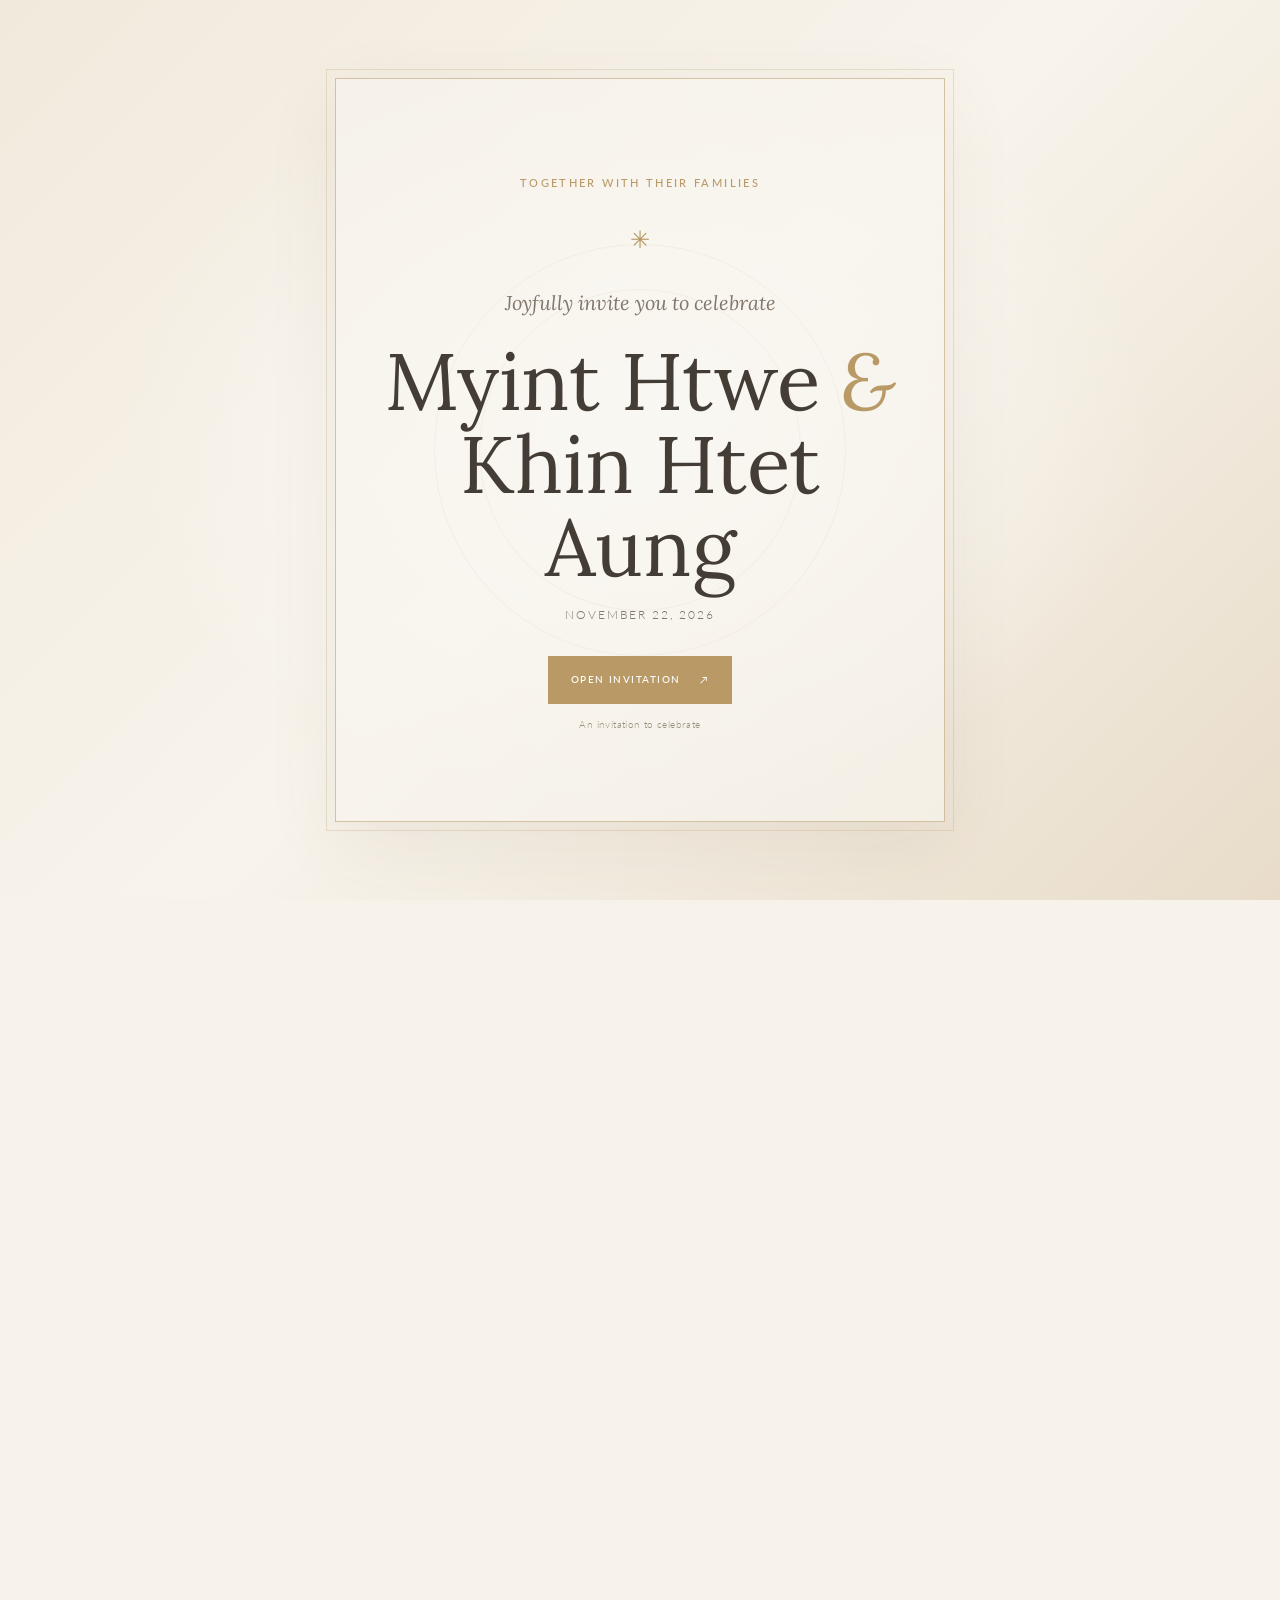
==== index.html @ b4ef9c38 "Add wedding invitation website" ====
<!doctype html>
<html lang="en">
<head>
  <meta charset="utf-8">
  <meta name="viewport" content="width=device-width, initial-scale=1">
  <meta name="theme-color" content="#f5f0e7">
  <meta name="description" content="A wedding invitation for Myint Htwe and Khin Htet Aung.">
  <title>Myint &amp; Khin — Wedding Invitation</title>
  <link rel="preconnect" href="https://fonts.googleapis.com">
  <link rel="preconnect" href="https://fonts.gstatic.com" crossorigin>
  <link href="https://fonts.googleapis.com/css2?family=Lora:wght@400;500;600&family=Lato:wght@300;400;500;700&display=swap" rel="stylesheet">
  <link rel="stylesheet" href="css/style.css">
  <script src="js/main.js" defer></script>
</head>
<body>
  <a class="skip-link" href="#main">Skip to invitation</a>
  <div class="opening" id="opening" aria-label="Wedding invitation cover">
    <div class="opening-card">
      <span class="eyebrow">Together with their families</span>
      <span class="opening-flower" aria-hidden="true">✳</span>
      <p class="opening-kicker">Joyfully invite you to celebrate</p>
      <h1 data-copy="coupleNames">Myint Htwe <i>&amp;</i> Khin Htet Aung</h1>
      <p class="opening-date" data-copy="dateLong">November 22, 2026</p>
      <button class="button button-gold" id="open-invitation" type="button">Open Invitation <span aria-hidden="true">↗</span></button>
      <p class="sample-note">An invitation to celebrate</p>
    </div>
  </div>

  <main id="main" class="invitation" tabindex="-1" inert>
    <header class="site-header">
      <a class="wordmark" href="#home" aria-label="Myint and Khin, home">M <span>&amp;</span> K</a>
      <nav aria-label="Main navigation">
        <a href="#story">Our Story</a><a href="#celebration">Celebration</a><a href="#gallery">Gallery</a><a href="#rsvp">RSVP</a>
      </nav>
      <button class="music-toggle" id="music-toggle" type="button" aria-label="Play music" aria-pressed="false"><span class="music-icon" aria-hidden="true">▶</span><span class="music-label">Play music</span></button>
    </header>

    <section class="hero section" id="home">
      <div class="hero-copy">
        <span class="eyebrow">A day made beautiful by love</span>
        <h2 data-copy="coupleNames">Myint Htwe <i>&amp;</i> Khin Htet Aung</h2>
        <p class="hero-date" data-copy="dateLong">November 22, 2026</p>
        <span class="gold-rule" aria-hidden="true"></span>
        <p class="hero-invite" data-copy="openingText">With joyful hearts, we invite you to celebrate the beginning of our forever.</p>
        <a class="text-link" href="#celebration">Join us <span aria-hidden="true">↓</span></a>
      </div>
      <figure class="hero-image">
        <img src="assets/images/prewedding/pre-wedding-1.jpg" alt="Myint and Khin together before their wedding" fetchpriority="high">
        <figcaption>Myint <span>&amp;</span> Khin · 2027</figcaption>
      </figure>
      <span class="hero-side-note" aria-hidden="true">A celebration of love</span>
    </section>

    <section class="intro section paper" id="story">
      <span class="section-flower" aria-hidden="true">❋</span>
      <p class="eyebrow">The beginning of our forever</p>
      <h2>Two hearts,<br><i>one beautiful story.</i></h2>
      <p class="intro-copy" data-copy="story">Two hearts, one story, and a lifetime of memories still to come.</p>
      <span class="gold-rule" aria-hidden="true"></span>
      <div class="countdown" aria-label="Countdown to the wedding">
        <div><strong id="days">—</strong><span>Days</span></div><b>:</b>
        <div><strong id="hours">—</strong><span>Hours</span></div><b>:</b>
        <div><strong id="minutes">—</strong><span>Minutes</span></div><b>:</b>
        <div><strong id="seconds">—</strong><span>Seconds</span></div>
      </div>
      <p class="countdown-caption">Until we say “I do”</p>
    </section>

    <section class="celebration section" id="celebration">
      <div class="section-heading">
        <p class="eyebrow">Please join us</p><h2>The Celebration</h2>
        <span class="gold-rule" aria-hidden="true"></span>
        <p>We would be honored to celebrate this special day with you.</p>
      </div>
      <div class="event-grid">
        <article class="event-card"><span class="event-symbol" aria-hidden="true">✳</span><p class="eyebrow">The celebration</p><h3>Wedding Ceremony</h3><p class="event-time" data-copy="eventTime">9:00 AM – 11:00 AM</p><p data-copy="ceremonyDate">November 22, 2026</p></article>
      </div>
    </section>

    <section class="venue section paper" id="venue">
      <div class="venue-copy"><p class="eyebrow">Where we’ll celebrate</p><h2>A place to<br><i>gather &amp; remember.</i></h2><h3 data-copy="venueName">Excel Treasure Hotel</h3><a class="button button-outline" href="https://www.google.com/maps/search/?api=1&amp;query=Excel%20Treasure%20Hotel" target="_blank" rel="noopener noreferrer">View on Google Maps <span aria-hidden="true">↗</span></a><p class="sample-note">Google Maps search link — confirm the exact venue location</p></div>
      <div class="map-art"><iframe title="Map showing Excel Hotel" src="https://www.google.com/maps/embed?pb=!1m18!1m12!1m3!1d3819.3701880376434!2d96.15494679999999!3d16.807981599999998!2m3!1f0!2f0!3f0!3m2!1i1024!2i768!4f13.1!3m3!1m2!1s0x30c1eca7ce820ac5%3A0x45c1cce36ac7aa62!2sExcel%20Hotel!5e0!3m2!1sen!2sth!4v1793342320975!5m2!1sen!2sth" allowfullscreen loading="lazy" referrerpolicy="strict-origin-when-cross-origin"></iframe></div>
    </section>

    <section class="gallery section" id="gallery">
      <div class="section-heading"><p class="eyebrow">A few moments together</p><h2>Our Memories</h2><span class="gold-rule" aria-hidden="true"></span><p>A little glimpse into our story.</p></div>
      <div class="gallery-grid">
        <button class="gallery-item gallery-tall" type="button" data-image="assets/images/prewedding/pre-wedding-1.jpg" aria-label="View photo 1"><img src="assets/images/prewedding/pre-wedding-1.jpg" alt="Myint and Khin, pre-wedding photo 1" loading="lazy"><span>01</span></button>
        <button class="gallery-item" type="button" data-image="assets/images/prewedding/pre-wedding-2.jpg" aria-label="View photo 2"><img src="assets/images/prewedding/pre-wedding-2.jpg" alt="Myint and Khin, pre-wedding photo 2" loading="lazy"><span>02</span></button>
        <button class="gallery-item" type="button" data-image="assets/images/prewedding/pre-wedding-3.jpg" aria-label="View photo 3"><img src="assets/images/prewedding/pre-wedding-3.jpg" alt="Myint and Khin, pre-wedding photo 3" loading="lazy"><span>03</span></button>
        <button class="gallery-item gallery-wide" type="button" data-image="assets/images/prewedding/pre-wedding-4.jpg" aria-label="View photo 4"><img src="assets/images/prewedding/pre-wedding-4.jpg" alt="Myint and Khin, pre-wedding photo 4" loading="lazy"><span>04</span></button>
      </div>
    </section>

    <section class="details section paper">
      <div class="detail-block"><span class="detail-icon" aria-hidden="true">✧</span><p class="eyebrow">What to wear</p><h2>Dress with joy</h2><p data-copy="dressCode">Garden party attire in soft, warm colors. Please avoid white and ivory.</p></div>
      <div class="detail-block" id="rsvp"><span class="detail-icon" aria-hidden="true">♡</span><p class="eyebrow">Kindly reply</p><h2>RSVP</h2><p>Please let us know by <strong data-copy="rsvpDeadline">November 20, 2027</strong>.</p><a class="text-link" href="tel:09123456789">09 123 456 789 <span aria-hidden="true">↗</span></a><p class="sample-note">Temporary sample contact number</p></div>
      <div class="detail-block"><img class="qr-image" src="assets/qr/qr-1.jpg" alt="QR code for the couple’s monetary wedding gift account" loading="lazy"><p class="eyebrow">With gratitude</p><h2>Wedding Gift</h2><p data-copy="qrCaption">For those who wish to give a monetary gift, please scan the QR code. Your kindness is deeply appreciated.</p></div>
    </section>

    <footer class="footer section">
      <span class="footer-flower" aria-hidden="true">✳</span><p class="eyebrow">With love and gratitude</p>
      <h2 data-copy="coupleNames">Myint Htwe <i>&amp;</i> Khin Htet Aung</h2>
      <p data-copy="closingText">Thank you for being part of our special day. With love, Myint &amp; Khin.</p>
      <p class="footer-date" data-copy="dateLong">November 22, 2026</p>
      <small>Please review the remaining sample copy and details before publishing.</small>
    </footer>
  </main>

  <dialog class="lightbox" id="lightbox" aria-label="Photo viewer"><button class="lightbox-close" type="button" aria-label="Close photo">×</button><img id="lightbox-image" alt="Expanded pre-wedding photograph"></dialog>
  <audio id="wedding-music" src="assets/music/Bruno-Mars-Marry-You.mp3" preload="none" loop></audio>
</body>
</html>
---- css/style.css ----
:root{--ivory:#f7f3eb;--paper:#efe8dc;--beige:#dfd1bd;--ink:#433d35;--muted:#81776a;--gold:#b99a67;--line:#c9b38e;--serif:'Lora',Georgia,serif;--sans:'Lato',Arial,sans-serif}
*{box-sizing:border-box}html{scroll-behavior:smooth;scroll-padding-top:82px}body{margin:0;background:var(--ivory);color:var(--ink);font-family:var(--sans);font-weight:300;line-height:1.7}button,a{font:inherit}a{color:inherit}.skip-link{position:absolute;left:-9999px;top:1rem;z-index:100}.skip-link:focus{left:1rem;background:#fff;padding:.6rem 1rem}.opening{position:fixed;inset:0;z-index:20;display:grid;place-items:center;padding:1.25rem;background:radial-gradient(ellipse at 50% 48%,rgba(255,255,255,.68),transparent 58%),linear-gradient(135deg,#f1e9dc,#f8f4ec 50%,#e8dcc9);transition:opacity .9s ease,visibility .9s ease}.opening::before,.opening::after{content:"";position:absolute;width:min(38vw,410px);height:min(38vw,410px);border:1px solid rgba(185,154,103,.25);border-radius:50%;pointer-events:none}.opening::after{width:min(30vw,320px);height:min(30vw,320px)}.opening.is-hidden{opacity:0;visibility:hidden;pointer-events:none}.opening-card{position:relative;z-index:1;width:min(100%,610px);padding:clamp(2.8rem,8vw,5.5rem) 2rem;text-align:center;border:1px solid rgba(185,154,103,.55);outline:1px solid rgba(185,154,103,.26);outline-offset:8px;background:rgba(249,246,239,.62);box-shadow:0 22px 70px rgba(99,79,53,.08)}.eyebrow{margin:0 0 .8rem;color:var(--gold);font-size:.67rem;font-weight:500;letter-spacing:.22em;text-transform:uppercase}.opening-flower,.footer-flower{display:block;margin:1.6rem auto;color:var(--gold);font-size:1.5rem}.opening-kicker{font-family:var(--serif);font-size:1.25rem;font-style:italic;color:var(--muted)}h1,h2,h3,p,figure{margin-top:0}h1,h2,h3{font-family:var(--serif);font-weight:400;line-height:1.04}h1{margin:.6rem 0 1rem;font-size:clamp(2.65rem,8vw,5rem)}h1 i,h2 i{color:var(--gold);font-weight:400}.opening-date,.hero-date{color:var(--muted);letter-spacing:.16em;text-transform:uppercase;font-size:.72rem}.button{display:inline-flex;align-items:center;justify-content:center;gap:1.2rem;min-height:48px;padding:.8rem 1.35rem;border:1px solid var(--gold);text-decoration:none;text-transform:uppercase;font-size:.65rem;font-weight:500;letter-spacing:.14em;transition:background .25s,color .25s,transform .25s}.button:hover{transform:translateY(-2px)}.button-gold{margin-top:1.2rem;background:var(--gold);color:#fff}.button-gold:hover{background:#9e8050}.button-outline{margin-top:.8rem;color:var(--ink)}.button-outline:hover{background:var(--gold);color:white}.sample-note{margin:.8rem 0 0;color:#9b8f7c;font-size:.62rem;letter-spacing:.04em}.invitation{opacity:0;transition:opacity .9s ease}.invitation.is-open{opacity:1}.site-header{position:sticky;top:0;z-index:10;display:flex;align-items:center;justify-content:space-between;min-height:72px;padding:.6rem clamp(1rem,5vw,5rem);background:rgba(247,243,235,.94);border-bottom:1px solid rgba(201,179,142,.38);backdrop-filter:blur(12px)}.wordmark{text-decoration:none;font-family:var(--serif);font-size:1.45rem;letter-spacing:.1em}.wordmark span{color:var(--gold)}nav{display:flex;gap:clamp(.8rem,2.4vw,2.4rem)}nav a{text-decoration:none;text-transform:uppercase;letter-spacing:.14em;font-size:.59rem;color:var(--muted)}nav a:hover,.text-link:hover{color:var(--gold)}.music-toggle{display:inline-flex;align-items:center;gap:.45rem;border:0;background:none;color:var(--ink);cursor:pointer;text-transform:uppercase;letter-spacing:.1em;font-size:.58rem}.music-icon{display:grid;place-items:center;width:28px;height:28px;border:1px solid var(--line);border-radius:50%;color:var(--gold);font-size:.65rem}.section{padding:clamp(4rem,9vw,8rem) clamp(1.25rem,8vw,8rem)}.hero{min-height:calc(100vh - 72px);display:grid;grid-template-columns:1fr 1fr;align-items:center;gap:clamp(2rem,8vw,8rem);max-width:1440px;margin:auto;position:relative}.hero-copy{max-width:480px;margin-left:auto}.hero-copy h2,.footer h2{font-size:clamp(3.3rem,7vw,6.6rem);margin:.65rem 0 1.15rem}.gold-rule{display:block;width:42px;height:1px;background:var(--gold);margin:1.5rem 0}.hero-invite{max-width:340px;color:var(--muted);font-family:var(--serif);font-size:1.35rem;line-height:1.45}.text-link{display:inline-flex;gap:.7rem;align-items:center;margin-top:.8rem;text-decoration:none;color:var(--gold);font-size:.65rem;font-weight:500;letter-spacing:.15em;text-transform:uppercase}.hero-image{position:relative;width:min(100%,490px);margin:0;justify-self:start}.hero-image::before{content:"";position:absolute;inset:18px -18px -18px 18px;border:1px solid var(--line);z-index:-1}.hero-image img{display:block;width:100%;height:min(68vh,690px);object-fit:cover;filter:saturate(.82)}.hero-image figcaption{position:absolute;bottom:-1.1rem;right:-1rem;background:var(--ivory);padding:.65rem 1rem;font-family:var(--serif);font-size:1rem}.hero-image figcaption span{color:var(--gold)}.hero-side-note{position:absolute;right:2rem;top:50%;writing-mode:vertical-rl;color:var(--gold);letter-spacing:.2em;text-transform:uppercase;font-size:.57rem}.paper{background-color:var(--paper);background-image:radial-gradient(rgba(119,96,65,.07) .6px,transparent .6px);background-size:7px 7px}.intro{text-align:center;position:relative}.section-flower{display:block;color:var(--gold);font-size:1.6rem;margin-bottom:1.2rem}.intro h2,.venue h2,.section-heading h2,.detail-block h2{font-size:clamp(2.8rem,6vw,5rem);margin:.5rem 0 1rem}.intro-copy{max-width:480px;margin:0 auto;color:var(--muted);font-family:var(--serif);font-size:1.35rem}.intro .gold-rule,.section-heading .gold-rule{margin:1.8rem auto}.countdown{display:flex;justify-content:center;align-items:center;gap:clamp(.9rem,3vw,2.6rem);margin:2.4rem auto .5rem}.countdown div{display:grid;gap:.1rem}.countdown strong{font-family:var(--serif);font-size:clamp(2rem,4vw,3.5rem);font-weight:400;font-variant-numeric:tabular-nums}.countdown span{font-size:.57rem;letter-spacing:.14em;text-transform:uppercase;color:var(--muted)}.countdown>b{font-family:var(--serif);font-size:1.8rem;color:var(--gold);font-weight:400}.countdown-caption{color:var(--gold);font-family:var(--serif);font-style:italic}.celebration{max-width:1200px;margin:auto}.section-heading{text-align:center;margin:0 auto 3rem;max-width:540px}.section-heading>p:last-child{color:var(--muted)}.event-grid{display:grid;grid-template-columns:1fr auto 1fr;align-items:center;max-width:900px;margin:auto}.event-card{text-align:center;padding:2.5rem clamp(1rem,5vw,4rem);border:1px solid var(--line);background:rgba(255,255,255,.23)}.event-symbol{color:var(--gold);font-size:1.35rem}.event-card .eyebrow{margin-top:1rem}.event-card h3{font-size:2rem;margin:.3rem 0 1rem}.event-time{font-family:var(--serif);font-size:2.5rem;margin-bottom:.2rem}.event-time small{display:block;font-family:var(--sans);font-size:.6rem;letter-spacing:.15em;text-transform:uppercase;color:var(--gold)}.event-card>p:last-child{font-size:.75rem;color:var(--muted)}.event-divider{position:relative;z-index:1;display:grid;place-items:center;width:44px;height:44px;border-radius:50%;margin:0 -22px;background:var(--ivory);color:var(--gold);font-family:var(--serif)}.venue{display:grid;grid-template-columns:1fr 1fr;gap:clamp(2rem,8vw,8rem);align-items:center}.venue-copy{max-width:480px;justify-self:end}.venue h2{font-size:clamp(2.6rem,5vw,4.4rem)}.venue h3{font-size:1.8rem;margin:1.7rem 0 .4rem}.venue-copy>p:not(.eyebrow,.sample-note){color:var(--muted)}.map-art{position:relative;display:grid;place-items:center;min-height:360px;overflow:hidden;background-color:#e6ddce;background-image:linear-gradient(33deg,transparent 48%,rgba(255,255,255,.65) 49%,rgba(255,255,255,.65) 51%,transparent 52%),linear-gradient(112deg,transparent 46%,rgba(255,255,255,.55) 47%,rgba(255,255,255,.55) 49%,transparent 50%);border:1px solid var(--line)}.map-ring{width:190px;height:190px;border:1px solid rgba(185,154,103,.65);border-radius:50%;box-shadow:0 0 0 24px rgba(247,243,235,.22),0 0 0 48px rgba(247,243,235,.2)}.map-pin{position:absolute;font-size:3rem;color:var(--gold);transform:translateY(-25px)}.map-caption{position:absolute;bottom:1.4rem;letter-spacing:.2em;text-transform:uppercase;font-size:.58rem;color:var(--muted)}.leaf{position:absolute;color:rgba(137,132,99,.45);font-family:var(--serif);font-size:8rem}.leaf-one{top:-2.2rem;left:1rem;transform:rotate(20deg)}.leaf-two{bottom:-3rem;right:1rem;transform:rotate(200deg)}.gallery{max-width:1400px;margin:auto}.gallery-grid{display:grid;grid-template-columns:1.12fr .88fr .88fr;grid-template-rows:270px 220px;gap:14px}.gallery-item{position:relative;display:block;width:100%;height:100%;padding:0;border:0;background:var(--beige);overflow:hidden;cursor:zoom-in}.gallery-item img{width:100%;height:100%;object-fit:cover;display:block;filter:saturate(.78);transition:transform .6s,filter .6s}.gallery-item:hover img{transform:scale(1.035);filter:saturate(1)}.gallery-item span{position:absolute;bottom:.8rem;right:1rem;color:#fff;font-family:var(--serif);font-size:1.4rem;text-shadow:0 1px 6px #333}.gallery-tall{grid-row:span 2}.gallery-wide{grid-column:2 / 4}.details{display:grid;grid-template-columns:repeat(3,1fr);gap:2.5rem;text-align:center}.detail-block{padding:1.5rem;border-right:1px solid rgba(185,154,103,.4)}.detail-block:last-child{border:0}.detail-icon{display:block;color:var(--gold);font-size:1.5rem;margin-bottom:.7rem}.detail-block h2{font-size:2.4rem}.detail-block>p:not(.eyebrow,.sample-note){max-width:300px;margin:0 auto;color:var(--muted)}.detail-block strong{color:var(--ink);font-weight:500}.detail-block .text-link{margin-top:1.2rem}.qr-image{width:112px;height:112px;object-fit:contain;margin:0 auto 1rem;padding:7px;background:white;border:1px solid var(--line)}.footer{text-align:center;background:#e9dfd0}.footer-flower{font-size:1.6rem}.footer h2{font-size:clamp(2.8rem,6vw,5rem);margin:.3rem 0 1rem}.footer>p:not(.eyebrow,.footer-date){font-family:var(--serif);font-size:1.2rem;color:var(--muted)}.footer-date{margin-top:1.5rem;color:var(--gold);text-transform:uppercase;letter-spacing:.2em;font-size:.65rem}.footer small{color:#948875;font-size:.58rem}.lightbox{width:min(92vw,1050px);max-width:none;max-height:90vh;padding:2.5rem 1rem 1rem;border:1px solid var(--line);background:var(--ivory)}.lightbox::backdrop{background:rgba(34,30,25,.86)}.lightbox img{display:block;max-width:100%;max-height:78vh;margin:auto;object-fit:contain}.lightbox-close{position:absolute;top:.4rem;right:.8rem;border:0;background:none;color:var(--ink);font-size:2rem;cursor:pointer}
@media(max-width:760px){.site-header{min-height:64px;padding:.5rem 1rem}.site-header nav{gap:.8rem}.site-header nav a{font-size:.5rem;letter-spacing:.08em}.wordmark{font-size:1.15rem}.music-toggle{gap:0}.music-label{display:none}.hero{min-height:auto;grid-template-columns:1fr;gap:2.6rem;padding-top:5rem;padding-bottom:5rem;text-align:center}.hero-copy{margin:auto}.hero-copy .gold-rule{margin:1.3rem auto}.hero-invite{margin-left:auto;margin-right:auto}.hero-image{justify-self:center;width:min(78%,440px)}.hero-image img{height:min(75vw,560px)}.hero-side-note{display:none}.venue{grid-template-columns:1fr}.venue-copy{justify-self:center;text-align:center}.venue-copy .button{margin-top:1rem}.venue-copy .sample-note{margin-bottom:0}.map-art{min-height:290px}.gallery-grid{grid-template-columns:1fr 1fr;grid-template-rows:240px 200px 180px}.gallery-tall{grid-row:span 2}.gallery-wide{grid-column:1 / 3}.details{grid-template-columns:1fr;gap:0;padding-left:2rem;padding-right:2rem}.detail-block{border-right:0;border-bottom:1px solid rgba(185,154,103,.4);padding:2rem 1rem}.detail-block:last-child{border-bottom:0}.event-card{padding:2rem .8rem}.event-card h3{font-size:1.65rem}.event-time{font-size:2.1rem}}
@media(max-width:430px){.site-header nav{gap:.55rem}.site-header nav a{font-size:.45rem}.wordmark{font-size:1rem}.opening-card{padding:3rem 1rem}.countdown{gap:.55rem}.countdown strong{font-size:1.8rem}.countdown span{font-size:.48rem}.countdown>b{font-size:1.2rem}.event-grid{grid-template-columns:1fr}.event-divider{margin:-10px auto;width:38px;height:38px}.event-card{padding:1.7rem 1rem}.gallery-grid{grid-template-rows:180px 150px 140px;gap:8px}}
@media(prefers-reduced-motion:reduce){*,*::before,*::after{scroll-behavior:auto!important;transition:none!important;animation:none!important}}

.event-grid{grid-template-columns:minmax(0,760px)}

.countdown strong{font-family:var(--sans);font-size:clamp(2rem,3.5vw,3rem);font-weight:300;letter-spacing:-.045em}
.event-time{font-family:var(--sans);font-size:clamp(1.45rem,2.5vw,1.8rem);font-weight:300;letter-spacing:.015em}

.map-art iframe{display:block;width:100%;height:100%;min-height:360px;border:0}
@media(max-width:760px){.map-art iframe{min-height:290px}}
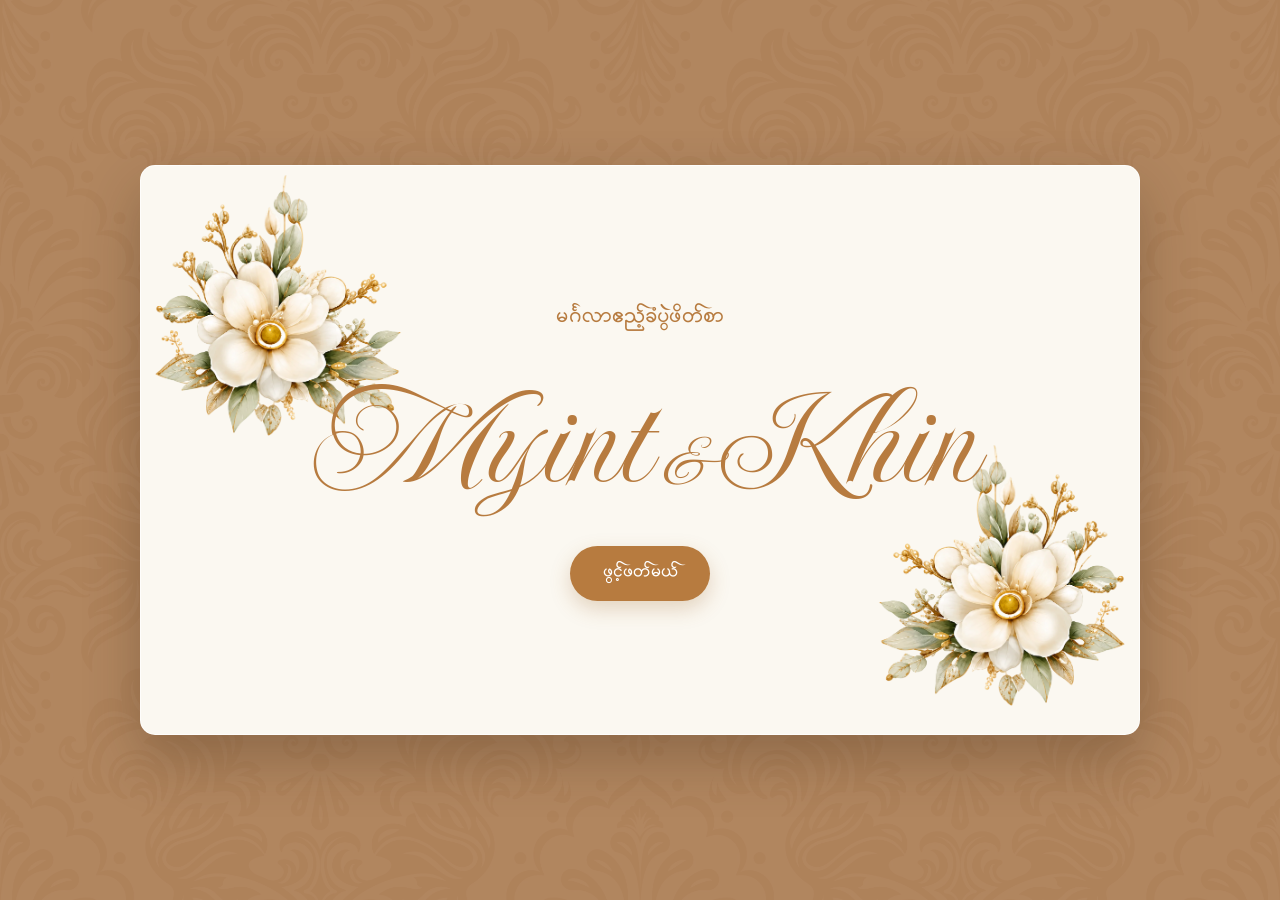
==== commit 2ed1041e: "feat: build complete botanical wedding invitation page - Combine the envelope cover and wedding invi" ====
--- a/index.html
+++ b/index.html
@@ -1,113 +1,1224 @@
 <!doctype html>
 <html lang="en">
+
 <head>
   <meta charset="utf-8">
   <meta name="viewport" content="width=device-width, initial-scale=1">
-  <meta name="theme-color" content="#f5f0e7">
-  <meta name="description" content="A wedding invitation for Myint Htwe and Khin Htet Aung.">
+  <meta name="theme-color" content="#a97950">
   <title>Myint &amp; Khin — Wedding Invitation</title>
-  <link rel="preconnect" href="https://fonts.googleapis.com">
-  <link rel="preconnect" href="https://fonts.gstatic.com" crossorigin>
-  <link href="https://fonts.googleapis.com/css2?family=Lora:wght@400;500;600&family=Lato:wght@300;400;500;700&display=swap" rel="stylesheet">
-  <link rel="stylesheet" href="css/style.css">
-  <script src="js/main.js" defer></script>
+  <!-- Splide remains disabled while the static scrapbook collage is in use. -->
+  <style>
+    @font-face {
+      font-family: "MyanmarPaOhOne";
+      src: url("assets/fonts/MyanmarPaOhOne.ttf") format("truetype");
+      font-display: swap;
+      unicode-range: U+1000-109F, U+AA60-AA7F, U+A9E0-A9FF, U+1040-1049;
+    }
+
+    :root {
+      /* Change this value to choose another plain page background color. */
+      --page-background: #a97950;
+      --card-background: #fbf8f1;
+      --gold: #b77b3f;
+      --olive: #92946a;
+      --text: #765c43;
+    }
+
+    * {
+      box-sizing: border-box;
+    }
+
+    .cover-screen {
+      position: relative;
+      isolation: isolate;
+      display: grid;
+      min-height: 100vh;
+      margin: 0;
+      padding: 16px;
+      place-items: center;
+      background: var(--page-background);
+      color: var(--text);
+      font-family: "MyanmarPaOhOne", Georgia, "Times New Roman", serif;
+    }
+
+    .cover-screen::before {
+      position: fixed;
+      z-index: -1;
+      inset: 0;
+      background: url("assets/images/backgrounds/background-2.webp") center / cover no-repeat;
+      content: "";
+      opacity: .1;
+      pointer-events: none;
+    }
+
+    .cover-page {
+      width: min(1000px, 100%);
+    }
+
+    .invitation-card {
+      position: relative;
+      display: grid;
+      min-height: 570px;
+      overflow: hidden;
+      place-items: center;
+      border: 1px solid rgba(255, 255, 255, .72);
+      border-radius: 15px;
+      background: var(--card-background);
+      box-shadow: 0 24px 55px rgba(48, 30, 14, .27);
+      text-align: center;
+    }
+
+    /* Keep the full transparent flower artwork visible in the corners. */
+    .corner {
+      position: absolute;
+      z-index: 0;
+      width: min(34vw, 190px);
+      height: auto;
+      pointer-events: none;
+    }
+
+    .corner-top-left {
+      top: 0;
+      left: 0;
+    }
+
+    .corner-top-right {
+      top: 0;
+      right: 0;
+    }
+
+    .corner-bottom-right {
+      right: 0;
+      bottom: 0;
+      transform: scaleX(-1);
+    }
+
+    .cover-content {
+      position: relative;
+      z-index: 1;
+      display: flex;
+      flex-direction: column;
+      align-items: center;
+      gap: 20px;
+      width: 91%;
+      padding: 36px 12px;
+      text-align: center;
+    }
+
+    .cover-couple-names {
+      display: flex;
+      align-items: baseline;
+      justify-content: center;
+      gap: .1em;
+      margin: 0;
+      color: var(--gold);
+      font-family: "ImperialScript", Georgia, serif;
+      font-size: clamp(3.6rem, 16.5vw, 9.3rem);
+      font-weight: 400;
+      line-height: 1.14;
+      flex-wrap: nowrap;
+      white-space: nowrap;
+    }
+
+    .cover-couple-names span {
+      display: inline-block;
+    }
+
+    .cover-couple-names .cover-ampersand {
+      margin: 0;
+      font-size: .48em;
+      font-style: italic;
+    }
+
+    .cover-label {
+      margin: 0;
+      color: var(--gold);
+      font-size: clamp(1.05rem, 4vw, 1.35rem);
+      line-height: 1.7;
+    }
+
+    .open-link {
+      cursor: pointer;
+      display: inline-block;
+      min-width: 140px;
+      padding: 14px 32px;
+      border: 0;
+      border-radius: 999px;
+      background: var(--gold);
+      box-shadow: 0 8px 20px rgba(160, 103, 45, .25);
+      color: white;
+      text-decoration: none;
+      font: inherit;
+      font-size: 1.15rem;
+      transition: transform .2s ease, background .2s ease;
+    }
+
+    .open-link:hover {
+      transform: translateY(-2px);
+      background: #a66c35;
+    }
+
+    .open-link:focus-visible {
+      outline: 3px solid var(--olive);
+      outline-offset: 4px;
+    }
+
+    @media (min-width: 640px) {
+      .cover-screen {
+        padding: 28px;
+      }
+
+      .cover-page {
+        width: min(1000px, 100%);
+      }
+
+      .invitation-card {
+        min-height: 570px;
+      }
+
+      .corner {
+        width: min(25vw, 270px);
+      }
+
+      .cover-content {
+        width: min(720px, 90%);
+        padding: 42px 12px;
+      }
+
+      .cover-couple-names {
+        font-size: clamp(6rem, 12vw, 9.3rem);
+      }
+    }
+
+    @media (prefers-reduced-motion: reduce) {
+
+      *,
+      *::before,
+      *::after {
+        transition: none !important;
+      }
+    }
+
+    .cover-screen {
+      position: fixed;
+      z-index: 20;
+      inset: 0;
+      display: grid;
+      padding: 16px;
+      place-items: center;
+      overflow-y: auto;
+      transition: opacity .95s ease, visibility 0s linear .95s;
+    }
+
+    .cover-screen.is-opening {
+      opacity: 0;
+      visibility: hidden;
+      pointer-events: none;
+    }
+
+    .invitation[hidden] {
+      display: none;
+    }
+
+    .invitation {
+      opacity: 0;
+      transition: opacity .9s ease;
+    }
+
+    .invitation.is-visible {
+      opacity: 1;
+      transition-delay: .12s;
+    }
+
+    @media (min-width: 640px) {
+      .cover-screen {
+        padding: 28px;
+      }
+    }
+
+    @media (prefers-reduced-motion: reduce) {
+
+      .cover-screen,
+      .invitation {
+        transition: none;
+      }
+    }
+
+    @font-face {
+      font-family: "ImperialScript";
+      src: url("assets/fonts/ImperialScript-Regular.ttf") format("truetype");
+      font-display: swap;
+    }
+
+    @font-face {
+      font-family: "MyanmarPaOhOne";
+      src: url("assets/fonts/MyanmarPaOhOne.ttf") format("truetype");
+      font-display: swap;
+      unicode-range: U+1000-109F, U+AA60-AA7F, U+A9E0-A9FF, U+1040-1049;
+    }
+
+    :root {
+      --paper: #fbf8f1;
+      --gold: #b77b3f;
+      --olive: #92946a;
+      --ink: #66533f;
+      --line: #d7c4a8;
+    }
+
+    * {
+      box-sizing: border-box;
+    }
+
+    html {
+      scroll-behavior: smooth;
+    }
+
+    body {
+      position: relative;
+      isolation: isolate;
+      min-height: 100vh;
+      margin: 0;
+      overflow-x: hidden;
+      background: var(--paper);
+      color: var(--ink);
+      font-family: "MyanmarPaOhOne", Georgia, "Times New Roman", serif;
+      text-align: center;
+    }
+
+    body::before {
+      position: fixed;
+      z-index: -1;
+      inset: 0;
+      background: url("assets/images/backgrounds/background-2.webp") center / cover no-repeat;
+      content: "";
+      opacity: .1;
+      pointer-events: none;
+    }
+
+    .invitation {
+      width: 100%;
+      max-width: 980px;
+      margin: 0 auto;
+      overflow: hidden;
+    }
+
+    .hero {
+      position: relative;
+      display: flex;
+      flex-direction: column;
+      align-items: center;
+      padding: 56px 10px 34px;
+      overflow: hidden;
+    }
+
+    .welcome {
+      position: relative;
+      z-index: 3;
+      margin: 0;
+      color: var(--gold);
+      font-family: Arial, sans-serif;
+      font-size: clamp(.75rem, 2.5vw, 1.05rem);
+      font-weight: 600;
+      letter-spacing: .2em;
+      text-transform: uppercase;
+    }
+
+    .frame-wrap {
+      position: relative;
+      display: grid;
+      width: min(100%, 700px);
+      min-height: min(68svh, 520px);
+      margin: 12px auto 0;
+      place-items: center;
+    }
+
+    .frame-art {
+      position: absolute;
+      inset: 0;
+      width: 100%;
+      height: 100%;
+      object-fit: contain;
+      pointer-events: none;
+    }
+
+    .couple-names {
+      position: relative;
+      z-index: 1;
+      width: min(82%, 560px);
+      margin: 8px 0 0;
+      color: var(--gold);
+      font-family: "ImperialScript", Georgia, serif;
+      font-size: clamp(4.4rem, 15vw, 6.5rem);
+      font-weight: 400;
+      line-height: 1.14;
+    }
+
+    .couple-names span {
+      display: block;
+    }
+
+    .couple-names .ampersand {
+      margin: 10px 0;
+      font-size: .48em;
+      font-style: italic;
+    }
+
+    .ornament {
+      display: flex;
+      align-items: center;
+      justify-content: center;
+      gap: 14px;
+      margin: 22px 0 16px;
+      color: var(--gold);
+    }
+
+    .ornament::before,
+    .ornament::after {
+      width: 58px;
+      height: 1px;
+      background: var(--line);
+      content: "";
+    }
+
+    .section {
+      padding: 48px clamp(20px, 6vw, 64px);
+    }
+
+    .section-title,
+    .gallery-title {
+      margin: 0 0 28px;
+      color: var(--gold);
+      font-size: clamp(1.55rem, 5vw, 2rem);
+      font-weight: 700;
+    }
+
+    .venue-name {
+      margin: 26px 0 0;
+      color: var(--olive);
+      font-size: 1.2rem;
+    }
+
+    .venue-address {
+      margin: 10px auto 24px;
+      color: var(--olive);
+      font-family: "MyanmarPaOhOne", sans-serif;
+      line-height: 1.9;
+    }
+
+    .ceremony-invitation {
+      padding-top: 32px;
+      padding-bottom: 42px;
+      color: var(--olive);
+      font-family: "MyanmarPaOhOne", sans-serif;
+      line-height: 1.9;
+    }
+
+    .ceremony-invitation .section-title {
+      margin-bottom: 24px;
+    }
+
+    .ceremony-divider {
+      display: flex;
+      align-items: center;
+      justify-content: center;
+      gap: 12px;
+      margin: -6px auto 24px;
+      color: var(--gold);
+      font-size: 1rem;
+    }
+
+    .ceremony-divider::before,
+    .ceremony-divider::after {
+      width: min(22vw, 92px);
+      height: 1px;
+      background: var(--line);
+      content: "";
+    }
+
+    .ceremony-invitation p {
+      margin: 0;
+    }
+
+    .ceremony-invitation .family-line {
+      color: var(--gold);
+    }
+
+    .ceremony-invitation .couple-name {
+      margin: 5px 0 10px;
+      color: var(--olive);
+      font-size: clamp(2.2rem, 7.5vw, 2.8rem);
+      font-weight: 600;
+    }
+
+    .ceremony-invitation .and {
+      margin: 5px 0;
+      color: var(--gold);
+    }
+
+    .ceremony-invitation .invitation-copy {
+      max-width: 700px;
+      margin: 24px auto 0;
+      color: var(--gold);
+    }
+
+    .wedding-time {
+      padding-top: 18px;
+    }
+
+    .time-details {
+      display: grid;
+      gap: 18px;
+      max-width: 720px;
+      margin: 0 auto 30px;
+      text-align: center;
+    }
+
+    .time-row {
+      display: flex;
+      flex-direction: row;
+      align-items: start;
+      justify-content: center;
+      gap: 12px;
+      color: var(--olive);
+      line-height: 1.9;
+      text-align: center;
+    }
+
+    .time-icon {
+      width: 24px;
+      height: 24px;
+      color: var(--gold);
+      margin-top: 4px;
+    }
+
+    .calendar-card {
+      position: relative;
+      isolation: isolate;
+      display: flex;
+      flex-direction: column;
+      justify-content: center;
+      width: min(600px, 100%);
+      aspect-ratio: 1283 / 1106;
+      margin: 0 auto;
+      padding: clamp(38px, 7vw, 58px) clamp(34px, 7vw, 58px);
+      border: 0;
+      background: rgba(251, 248, 241, .68);
+    }
+
+    .calendar-card::before {
+      position: absolute;
+      z-index: -1;
+      inset: 0;
+      background: url("assets/images/backgrounds/background-3.webp") center / 100% 100% no-repeat;
+      content: "";
+      pointer-events: none;
+    }
+
+    .calendar-title {
+      position: relative;
+      z-index: 1;
+      margin: 0 0 12px;
+      padding-bottom: 10px;
+      border-bottom: 1px solid rgba(183, 123, 63, .3);
+      color: var(--gold);
+      font-family: Arial, sans-serif;
+      font-size: clamp(1rem, 4vw, 1.25rem);
+      font-weight: 700;
+      letter-spacing: .04em;
+    }
+
+    .calendar-weekdays,
+    .calendar-days {
+      display: grid;
+      grid-template-columns: repeat(7, minmax(0, 1fr));
+      align-items: center;
+      justify-items: center;
+    }
+
+    .calendar-weekdays {
+      position: relative;
+      z-index: 1;
+      padding: 0 0 7px;
+      border-bottom: 1px solid rgba(183, 123, 63, .55);
+      color: var(--olive);
+      font-family: Arial, sans-serif;
+      font-size: clamp(.62rem, 2.6vw, .76rem);
+      font-weight: 600;
+    }
+
+    .calendar-days {
+      position: relative;
+      z-index: 1;
+      row-gap: clamp(1px, .7vw, 5px);
+      padding-top: 8px;
+      color: var(--olive);
+      font-family: Arial, sans-serif;
+    }
+
+    .calendar-days span {
+      position: relative;
+      display: grid;
+      width: clamp(26px, 8.2vw, 36px);
+      height: clamp(26px, 8.2vw, 36px);
+      place-items: center;
+      border-radius: 50%;
+      font-size: clamp(.75rem, 3vw, .9rem);
+      transition: background .2s ease, color .2s ease;
+    }
+
+    .calendar-days .wedding-day {
+      background: var(--gold);
+      color: #fff;
+      font-weight: 700;
+      box-shadow: 0 3px 10px rgba(87, 61, 36, .24), 0 0 0 3px rgba(183, 123, 63, .16);
+    }
+
+    .calendar-days .wedding-day::before {
+      position: absolute;
+      top: -11px;
+      color: var(--gold);
+      content: "♥";
+      font-size: .62rem;
+      line-height: 1;
+    }
+
+    .calendar-days span:not(.wedding-day):hover {
+      background: rgba(183, 123, 63, .12);
+    }
+
+    .gallery-section {
+      padding-top: 36px;
+      padding-right: 0;
+      padding-left: 0;
+    }
+
+    .gallery-kicker {
+      margin: 0 0 6px;
+      color: var(--ink);
+      font-family: Georgia, "Times New Roman", serif;
+      font-size: .95rem;
+      font-style: italic;
+      letter-spacing: .16em;
+    }
+
+    .gallery-title {
+      margin: 0 0 34px;
+      font-family: "MyanmarPaOhOne", sans-serif;
+    }
+
+    .photo-collage {
+      display: grid;
+      grid-template-columns: repeat(2, minmax(0, 1fr));
+      align-items: start;
+      gap: 18px 8px;
+      max-width: 900px;
+      margin: 0 auto;
+      padding: 6px 4px 30px;
+    }
+
+    .photo-card {
+      position: relative;
+      padding: 6px 6px 20px;
+      background: #fffefa;
+      box-shadow: 0 10px 20px rgba(78, 63, 43, .17);
+      transform: rotate(-3deg);
+      margin: 0;
+    }
+
+    .photo-card:nth-child(2) {
+      margin-top: 18px;
+      transform: rotate(3deg);
+    }
+
+    .photo-card:nth-child(3) {
+      transform: rotate(-1deg);
+    }
+
+    .photo-card:nth-child(4) {
+      transform: rotate(3deg);
+    }
+
+    .photo-card::before {
+      position: absolute;
+      z-index: 1;
+      top: -8px;
+      left: 50%;
+      width: 58px;
+      height: 18px;
+      background: rgba(215, 224, 187, .78);
+      content: "";
+      transform: translateX(-50%) rotate(-3deg);
+    }
+
+    .photo-card img {
+      display: block;
+      width: 100%;
+      aspect-ratio: 2 / 3;
+      object-fit: cover;
+    }
+
+    .map-frame {
+      width: 100%;
+      height: 340px;
+      border: 1px solid var(--line);
+    }
+
+    .venue-map-artwork {
+      display: block;
+      width: min(100%, 560px);
+      height: auto;
+      margin: 12px auto 28px;
+      border: 1px solid rgba(183, 123, 63, .32);
+      border-radius: 14px;
+      box-shadow: 0 12px 28px rgba(87, 61, 36, .12);
+    }
+
+    .map-frame iframe {
+      display: block;
+      width: 100%;
+      height: 100%;
+      border: 0;
+    }
+
+    .gift {
+      padding-bottom: 70px;
+    }
+
+    .site-footer {
+      padding: 0 16px 28px;
+      color: rgba(102, 83, 63, .72);
+      font-family: Georgia, "Times New Roman", serif;
+      font-size: .76rem;
+      font-style: italic;
+      letter-spacing: .08em;
+      text-align: center;
+    }
+
+    .site-footer::before,
+    .site-footer::after {
+      margin: 0 9px;
+      color: var(--gold);
+      content: "❦";
+      font-size: .8rem;
+    }
+
+    .scroll-reveal {
+      opacity: 0;
+      transform: translateY(22px);
+      transition:
+        opacity .72s ease var(--reveal-delay, 0ms),
+        transform .72s cubic-bezier(.2, .7, .25, 1) var(--reveal-delay, 0ms);
+    }
+
+    .scroll-reveal.is-visible {
+      opacity: 1;
+      transform: translateY(0);
+    }
+
+    .scroll-reveal-photo {
+      opacity: 0;
+      filter: blur(3px);
+      transition: opacity .7s ease var(--reveal-delay, 0ms), filter .7s ease var(--reveal-delay, 0ms);
+    }
+
+    .scroll-reveal-photo.is-visible {
+      opacity: 1;
+      filter: blur(0);
+    }
+
+    .qr {
+      width: 150px;
+      height: 150px;
+      object-fit: contain;
+      padding: 8px;
+      border: 1px solid var(--line);
+      background: #fff;
+    }
+
+    .gift p {
+      max-width: 480px;
+      margin: 18px auto 0;
+      color: var(--olive);
+      line-height: 1.7;
+    }
+
+    .gift .gift-message {
+      max-width: 620px;
+      margin: 0 auto 24px;
+      color: var(--olive);
+      line-height: 1.9;
+    }
+
+    .gift-details {
+      width: fit-content;
+      margin: 0 auto 18px;
+      padding: 12px 22px;
+      border: 1px solid rgba(183, 123, 63, .28);
+      border-radius: 12px;
+      background: rgba(255, 255, 255, .48);
+      color: var(--gold);
+      line-height: 1.9;
+      text-align: center;
+    }
+
+    .gift-details p:first-child {
+      color: var(--olive);
+      font-weight: 600;
+    }
+
+    .gift-details p:last-child {
+      color: var(--gold);
+      font-weight: 700;
+    }
+
+    .gift-details p {
+      margin: 0;
+    }
+
+    .gift-actions {
+      display: grid;
+      gap: 12px;
+      width: min(100%, 360px);
+      margin: 18px auto 0;
+    }
+
+    .gift-button {
+      display: grid;
+      min-height: 48px;
+      padding: 11px 18px;
+      place-items: center;
+      border: 1px solid var(--gold);
+      border-radius: 999px;
+      background: var(--gold);
+      color: #fff;
+      cursor: pointer;
+      font: inherit;
+      line-height: 1.5;
+      text-decoration: none;
+      transition: background .2s ease, transform .2s ease;
+    }
+
+    .gift-button:hover {
+      transform: translateY(-2px);
+      background: #a66c35;
+    }
+
+    .gift-button:focus-visible {
+      outline: 3px solid var(--olive);
+      outline-offset: 3px;
+    }
+
+    .copy-status {
+      min-height: 1.5em;
+      margin: 10px 0 0;
+      color: var(--olive);
+      font-size: .9rem;
+    }
+
+    .music-button {
+      position: fixed;
+      z-index: 5;
+      right: 18px;
+      bottom: 18px;
+      display: grid;
+      width: 54px;
+      height: 54px;
+      padding: 0;
+      place-items: center;
+      border: 0;
+      border-radius: 50%;
+      background: var(--gold);
+      box-shadow: 0 5px 18px rgba(87, 61, 36, .28);
+      color: white;
+      cursor: pointer;
+      font: 22px Arial, sans-serif;
+      opacity: 0;
+      pointer-events: none;
+      transform: translateY(8px);
+      transition: opacity .5s ease, transform .5s ease, background .2s ease;
+    }
+
+    .music-button.is-visible {
+      opacity: 1;
+      pointer-events: auto;
+      transform: translateY(0);
+    }
+
+    @media (max-width: 380px) {
+      .calendar-card {
+        padding: 28px;
+      }
+
+      .calendar-title {
+        margin-bottom: 8px;
+        padding-bottom: 8px;
+        font-size: .95rem;
+      }
+
+      .calendar-days {
+        row-gap: 0;
+        padding-top: 6px;
+      }
+
+      .calendar-days span {
+        width: 24px;
+        height: 24px;
+        font-size: .75rem;
+      }
+    }
+
+    @media (min-width: 700px) {
+      .hero {
+        padding-top: 76px;
+      }
+
+      .frame-wrap {
+        min-height: 620px;
+        margin-top: 24px;
+      }
+
+      .section {
+        padding-top: 64px;
+        padding-bottom: 64px;
+      }
+
+      .map-frame {
+        height: 440px;
+      }
+    }
+
+    @media (prefers-reduced-motion: reduce) {
+      html {
+        scroll-behavior: auto;
+      }
+
+      .scroll-reveal,
+      .scroll-reveal-photo {
+        opacity: 1;
+        transform: none;
+        filter: none;
+        transition: none;
+      }
+    }
+  </style>
 </head>
+
 <body>
-  <a class="skip-link" href="#main">Skip to invitation</a>
-  <div class="opening" id="opening" aria-label="Wedding invitation cover">
-    <div class="opening-card">
-      <span class="eyebrow">Together with their families</span>
-      <span class="opening-flower" aria-hidden="true">✳</span>
-      <p class="opening-kicker">Joyfully invite you to celebrate</p>
-      <h1 data-copy="coupleNames">Myint Htwe <i>&amp;</i> Khin Htet Aung</h1>
-      <p class="opening-date" data-copy="dateLong">November 22, 2026</p>
-      <button class="button button-gold" id="open-invitation" type="button">Open Invitation <span aria-hidden="true">↗</span></button>
-      <p class="sample-note">An invitation to celebrate</p>
+  <div class="cover-screen" id="cover-screen">
+    <div class="cover-page">
+      <section class="invitation-card" aria-label="Wedding invitation cover">
+        <img class="corner corner-top-left" src="assets/images/backgrounds/flower-1.webp" alt="" aria-hidden="true">
+        <!-- <img class="corner corner-top-right" src="assets/images/backgrounds/flower-1.webp" alt="" aria-hidden="true"> -->
+        <img class="corner corner-bottom-right" src="assets/images/backgrounds/flower-1.webp" alt="" aria-hidden="true">
+
+        <div class="cover-content" id="cover">
+          <p class="cover-label">မင်္ဂလာဧည့်ခံပွဲဖိတ်စာ</p>
+          <h1 class="cover-couple-names" aria-label="Myint and Khin">
+            <span>Myint</span>
+            <span class="cover-ampersand" aria-hidden="true">&amp;</span>
+            <span>Khin</span>
+          </h1>
+          <button class="open-link" id="open-invitation" type="button"
+            aria-controls="wedding-invitation">ဖွင့်ဖတ်မယ်</button>
+        </div>
+      </section>
     </div>
   </div>
-
-  <main id="main" class="invitation" tabindex="-1" inert>
-    <header class="site-header">
-      <a class="wordmark" href="#home" aria-label="Myint and Khin, home">M <span>&amp;</span> K</a>
-      <nav aria-label="Main navigation">
-        <a href="#story">Our Story</a><a href="#celebration">Celebration</a><a href="#gallery">Gallery</a><a href="#rsvp">RSVP</a>
-      </nav>
-      <button class="music-toggle" id="music-toggle" type="button" aria-label="Play music" aria-pressed="false"><span class="music-icon" aria-hidden="true">▶</span><span class="music-label">Play music</span></button>
-    </header>
-
-    <section class="hero section" id="home">
-      <div class="hero-copy">
-        <span class="eyebrow">A day made beautiful by love</span>
-        <h2 data-copy="coupleNames">Myint Htwe <i>&amp;</i> Khin Htet Aung</h2>
-        <p class="hero-date" data-copy="dateLong">November 22, 2026</p>
-        <span class="gold-rule" aria-hidden="true"></span>
-        <p class="hero-invite" data-copy="openingText">With joyful hearts, we invite you to celebrate the beginning of our forever.</p>
-        <a class="text-link" href="#celebration">Join us <span aria-hidden="true">↓</span></a>
-      </div>
-      <figure class="hero-image">
-        <img src="assets/images/prewedding/pre-wedding-1.jpg" alt="Myint and Khin together before their wedding" fetchpriority="high">
-        <figcaption>Myint <span>&amp;</span> Khin · 2027</figcaption>
-      </figure>
-      <span class="hero-side-note" aria-hidden="true">A celebration of love</span>
-    </section>
-
-    <section class="intro section paper" id="story">
-      <span class="section-flower" aria-hidden="true">❋</span>
-      <p class="eyebrow">The beginning of our forever</p>
-      <h2>Two hearts,<br><i>one beautiful story.</i></h2>
-      <p class="intro-copy" data-copy="story">Two hearts, one story, and a lifetime of memories still to come.</p>
-      <span class="gold-rule" aria-hidden="true"></span>
-      <div class="countdown" aria-label="Countdown to the wedding">
-        <div><strong id="days">—</strong><span>Days</span></div><b>:</b>
-        <div><strong id="hours">—</strong><span>Hours</span></div><b>:</b>
-        <div><strong id="minutes">—</strong><span>Minutes</span></div><b>:</b>
-        <div><strong id="seconds">—</strong><span>Seconds</span></div>
-      </div>
-      <p class="countdown-caption">Until we say “I do”</p>
-    </section>
-
-    <section class="celebration section" id="celebration">
-      <div class="section-heading">
-        <p class="eyebrow">Please join us</p><h2>The Celebration</h2>
-        <span class="gold-rule" aria-hidden="true"></span>
-        <p>We would be honored to celebrate this special day with you.</p>
-      </div>
-      <div class="event-grid">
-        <article class="event-card"><span class="event-symbol" aria-hidden="true">✳</span><p class="eyebrow">The celebration</p><h3>Wedding Ceremony</h3><p class="event-time" data-copy="eventTime">9:00 AM – 11:00 AM</p><p data-copy="ceremonyDate">November 22, 2026</p></article>
+  <main class="invitation" id="wedding-invitation" hidden>
+    <section class="hero" aria-labelledby="welcome-title">
+      <h1 class="welcome" id="welcome-title">Welcome to our wedding</h1>
+      <div class="frame-wrap">
+        <img class="frame-art" src="assets/images/decorations/background-1.webp" alt="" aria-hidden="true">
+        <div class="couple-names" aria-label="Myint Htwe and Khin Htet Aung">
+          <span>Myint</span>
+          <span class="ampersand">&amp;</span>
+          <span>Khin</span>
+        </div>
       </div>
     </section>
 
-    <section class="venue section paper" id="venue">
-      <div class="venue-copy"><p class="eyebrow">Where we’ll celebrate</p><h2>A place to<br><i>gather &amp; remember.</i></h2><h3 data-copy="venueName">Excel Treasure Hotel</h3><a class="button button-outline" href="https://www.google.com/maps/search/?api=1&amp;query=Excel%20Treasure%20Hotel" target="_blank" rel="noopener noreferrer">View on Google Maps <span aria-hidden="true">↗</span></a><p class="sample-note">Google Maps search link — confirm the exact venue location</p></div>
-      <div class="map-art"><iframe title="Map showing Excel Hotel" src="https://www.google.com/maps/embed?pb=!1m18!1m12!1m3!1d3819.3701880376434!2d96.15494679999999!3d16.807981599999998!2m3!1f0!2f0!3f0!3m2!1i1024!2i768!4f13.1!3m3!1m2!1s0x30c1eca7ce820ac5%3A0x45c1cce36ac7aa62!2sExcel%20Hotel!5e0!3m2!1sen!2sth!4v1793342320975!5m2!1sen!2sth" allowfullscreen loading="lazy" referrerpolicy="strict-origin-when-cross-origin"></iframe></div>
+    <section class="section ceremony-invitation" aria-labelledby="ceremony-title">
+      <h2 class="section-title" id="ceremony-title">မင်္ဂလာ ဧည့်ခံပွဲ</h2>
+      <div class="ceremony-divider" aria-hidden="true">❦</div>
+      <p class="family-line">ဦးချစ်ဝင်း + ဒေါ်သိန်းမေ တို့၏သား</p>
+      <p class="couple-name">မောင်မြင့်ထွေး</p>
+      <p class="and">နှင့်</p>
+      <p class="family-line">ဦးအောင်မြင့်ဌေး + ဒေါ် ရှု့ရှု့ဝင်း တို့၏သမီး</p>
+      <p class="couple-name">မခင်ထက်အောင်</p>
+      <p class="invitation-copy">တို့၏ <br> မင်္ဂလာ ဧည့်ခံပွဲသို့ ကြွရောက် ချီးမြှင့်ပေးကြပါရန် လေးစားစွာ
+        ဖိတ်ကြားအပ်ပါသည်။
+      </p>
     </section>
 
-    <section class="gallery section" id="gallery">
-      <div class="section-heading"><p class="eyebrow">A few moments together</p><h2>Our Memories</h2><span class="gold-rule" aria-hidden="true"></span><p>A little glimpse into our story.</p></div>
-      <div class="gallery-grid">
-        <button class="gallery-item gallery-tall" type="button" data-image="assets/images/prewedding/pre-wedding-1.jpg" aria-label="View photo 1"><img src="assets/images/prewedding/pre-wedding-1.jpg" alt="Myint and Khin, pre-wedding photo 1" loading="lazy"><span>01</span></button>
-        <button class="gallery-item" type="button" data-image="assets/images/prewedding/pre-wedding-2.jpg" aria-label="View photo 2"><img src="assets/images/prewedding/pre-wedding-2.jpg" alt="Myint and Khin, pre-wedding photo 2" loading="lazy"><span>02</span></button>
-        <button class="gallery-item" type="button" data-image="assets/images/prewedding/pre-wedding-3.jpg" aria-label="View photo 3"><img src="assets/images/prewedding/pre-wedding-3.jpg" alt="Myint and Khin, pre-wedding photo 3" loading="lazy"><span>03</span></button>
-        <button class="gallery-item gallery-wide" type="button" data-image="assets/images/prewedding/pre-wedding-4.jpg" aria-label="View photo 4"><img src="assets/images/prewedding/pre-wedding-4.jpg" alt="Myint and Khin, pre-wedding photo 4" loading="lazy"><span>04</span></button>
+    <section class="section wedding-time" aria-labelledby="wedding-time-title">
+      <h2 class="section-title" id="wedding-time-title">မင်္ဂလာ အချိန်အခါ</h2>
+      <div class="ceremony-divider" aria-hidden="true">❦</div>
+      <div class="time-details">
+        <div class="time-row">
+          <svg class="time-icon" viewBox="0 0 24 24" fill="none" stroke="currentColor" stroke-width="1.7"
+            aria-hidden="true">
+            <rect x="3.5" y="5" width="17" height="16" rx="2" />
+            <path d="M7.5 3v4M16.5 3v4M4 9.5h16" />
+          </svg>
+          <div>၁၃၈၈ ခုနှစ်၊ တန်ဆောင်မုန်းလဆန်း (၁၃) ရက်<br>၂၂.၁၁.၂၀၂၆ (တနင်္ဂနွေ)</div>
+        </div>
+        <div class="time-row">
+          <svg class="time-icon" viewBox="0 0 24 24" fill="none" stroke="currentColor" stroke-width="1.7"
+            aria-hidden="true">
+            <circle cx="12" cy="12" r="9" />
+            <path d="M12 7v5l3.5 2" />
+          </svg>
+          <div>နံနက် (၉:၀၀) နာရီ မှ (၁၂:၀၀) နာရီ ထိ</div>
+        </div>
+      </div>
+      <div class="calendar-card" role="group" aria-label="November 2026 calendar; wedding day November 22">
+        <h3 class="calendar-title">November 2026</h3>
+        <div class="calendar-weekdays" aria-hidden="true">
+          <span>Su</span><span>Mo</span><span>Tu</span><span>We</span><span>Th</span><span>Fr</span><span>Sa</span>
+        </div>
+        <div class="calendar-days">
+          <span>1</span><span>2</span><span>3</span><span>4</span><span>5</span><span>6</span><span>7</span>
+          <span>8</span><span>9</span><span>10</span><span>11</span><span>12</span><span>13</span><span>14</span>
+          <span>15</span><span>16</span><span>17</span><span>18</span><span>19</span><span>20</span><span>21</span>
+          <span class="wedding-day"><time
+              datetime="2026-11-22">22</time></span><span>23</span><span>24</span><span>25</span><span>26</span><span>27</span><span>28</span>
+          <span>29</span><span>30</span>
+        </div>
       </div>
     </section>
 
-    <section class="details section paper">
-      <div class="detail-block"><span class="detail-icon" aria-hidden="true">✧</span><p class="eyebrow">What to wear</p><h2>Dress with joy</h2><p data-copy="dressCode">Garden party attire in soft, warm colors. Please avoid white and ivory.</p></div>
-      <div class="detail-block" id="rsvp"><span class="detail-icon" aria-hidden="true">♡</span><p class="eyebrow">Kindly reply</p><h2>RSVP</h2><p>Please let us know by <strong data-copy="rsvpDeadline">November 20, 2027</strong>.</p><a class="text-link" href="tel:09123456789">09 123 456 789 <span aria-hidden="true">↗</span></a><p class="sample-note">Temporary sample contact number</p></div>
-      <div class="detail-block"><img class="qr-image" src="assets/qr/qr-1.jpg" alt="QR code for the couple’s monetary wedding gift account" loading="lazy"><p class="eyebrow">With gratitude</p><h2>Wedding Gift</h2><p data-copy="qrCaption">For those who wish to give a monetary gift, please scan the QR code. Your kindness is deeply appreciated.</p></div>
+    <section class="section venue" aria-labelledby="venue-title">
+      <h2 class="section-title" id="venue-title">မင်္ဂလာနေရာ</h2>
+      <div class="ceremony-divider" aria-hidden="true">❦</div>
+      <p class="venue-name">Excel Treasure Hotel</p>
+      <p class="venue-address">အမှတ် (၅၂၀)၊ ကမ္ဘာအေးဘုရားလမ်း၊<br>ရွှေဂုံတိုင်၊ ဗဟန်းမြို့နယ်၊ ရန်ကုန်မြို့။</p>
+      <img class="venue-map-artwork" src="assets/images/decorations/map.png"
+        alt="Excel Treasure Hotel သို့ သွားရောက်ရန် လမ်းညွှန်မြေပုံ" loading="lazy">
+      <div class="map-frame">
+        <iframe title="Google Map showing Excel Hotel in Yangon"
+          src="https://www.google.com/maps/embed?pb=!1m18!1m12!1m3!1d3819.3701880376434!2d96.15494679999999!3d16.807981599999998!2m3!1f0!2f0!3f0!3m2!1i1024!2i768!4f13.1!3m3!1m2!1s0x30c1eca7ce820ac5%3A0x45c1cce36ac7aa62!2sExcel%20Hotel!5e0!3m2!1sen!2sth!4v1793342320975!5m2!1sen!2sth"
+          allowfullscreen loading="lazy" referrerpolicy="strict-origin-when-cross-origin"></iframe>
+      </div>
     </section>
 
-    <footer class="footer section">
-      <span class="footer-flower" aria-hidden="true">✳</span><p class="eyebrow">With love and gratitude</p>
-      <h2 data-copy="coupleNames">Myint Htwe <i>&amp;</i> Khin Htet Aung</h2>
-      <p data-copy="closingText">Thank you for being part of our special day. With love, Myint &amp; Khin.</p>
-      <p class="footer-date" data-copy="dateLong">November 22, 2026</p>
-      <small>Please review the remaining sample copy and details before publishing.</small>
-    </footer>
-  </main>
-
-  <dialog class="lightbox" id="lightbox" aria-label="Photo viewer"><button class="lightbox-close" type="button" aria-label="Close photo">×</button><img id="lightbox-image" alt="Expanded pre-wedding photograph"></dialog>
-  <audio id="wedding-music" src="assets/music/Bruno-Mars-Marry-You.mp3" preload="none" loop></audio>
+    <section class="section gallery-section" aria-labelledby="gallery-title">
+      <p class="gallery-kicker">Pre-wedding</p>
+      <h2 class="gallery-title" id="gallery-title">အမှတ်တရ ပုံရိပ်များ</h2>
+      <!-- Splide slider markup temporarily commented out; showing scrapbook collage instead. -->
+      <!--
+      <div id="prewedding-gallery" class="splide" aria-label="Pre-wedding photo gallery">
+        <div class="splide__track"><ul class="splide__list">
+          <li class="splide__slide">...</li>
+        </ul></div>
+      </div>
+      -->
+      <div class="photo-collage" aria-label="Pre-wedding photo gallery">
+        <figure class="photo-card"><img src="assets/images/prewedding/pre-wedding-1.jpg"
+            alt="Myint and Khin, pre-wedding photo 1" loading="lazy"></figure>
+        <figure class="photo-card"><img src="assets/images/prewedding/pre-wedding-2.jpg"
+            alt="Myint and Khin, pre-wedding photo 2" loading="lazy"></figure>
+        <figure class="photo-card"><img src="assets/images/prewedding/pre-wedding-3.jpg"
+            alt="Myint and Khin, pre-wedding photo 3" loading="lazy"></figure>
+        <figure class="photo-card"><img src="assets/images/prewedding/pre-wedding-4.jpg"
+            alt="Myint and Khin, pre-wedding photo 4" loading="lazy"></figure>
+      </div>
+    </section>
+
+    <section class="section gift" aria-labelledby="gift-title">
+      <h2 class="section-title" id="gift-title">လက်ဖွဲ့ ပေးချင်တယ်ဆိုရင်</h2>
+      <div class="ceremony-divider" aria-hidden="true">❦</div>
+      <p class="gift-message">လူကိုယ်တိုင် ကြွရောက်ချီးမြှင့်ပေးခြင်းကပင် ကျွန်တော်တို့အတွက် အဖိုးတန်ဆုံးနှင့်
+        အကြီးမားဆုံးသော မင်္ဂလာလက်ဆောင် ဖြစ်ပါတယ်။ အကြောင်းအမျိုးမျိုးကြောင့် ကိုယ်တိုင်မလာရောက်နိုင်သော်လည်းပဲ
+        မင်္ဂလာလက်ဖွဲ့များပေးပို့ချင်ပါက အောက်ပါ QR
+        ကုဒ်မှတစ်ဆင့် လက်ဖွဲ့များ ပေးအပ်နိုင်ပါတယ်။<br>ချစ်ခင်လေးစားစွာဖြင့်
+        ဆုမွန်ကောင်းတောင်းပေးကြသူတစ်ဦးချင်းစီတိုင်းကို ကျေးဇူးအထူးတင်ရှိပါတယ်။"</p>
+      <div class="gift-details" aria-label="ငွေလွှဲရန် အချက်အလက်">
+        <p>Name - Myint Htwe</p>
+        <p>Phone Number - 0987654321</p>
+      </div>
+      <img class="qr" src="assets/qr/qr-1.jpg" alt="လက်ဖွဲ့ငွေလွှဲရန် QR ကုဒ်" loading="lazy">
+      <div class="gift-actions">
+        <!-- <button class="gift-button" id="save-qr-button" type="button">QR ကုဒ်ကို ဖုန်းထဲသို့ သိမ်းရန်</button> -->
+        <button class="gift-button" type="button" data-download="assets/qr/qr-1.jpg"
+          data-filename="Myint-and-Khin-Wedding-QR.jpg" data-prefetch>QR ကုဒ်ကို ဖုန်းထဲသို့ သိမ်းရန်</button>
+        <button class="gift-button" id="copy-phone-button" type="button">ငွေလွှဲရန် ဖုန်းနံပါတ် ကူးယူရန်</button>
+      </div>
+      <p class="copy-status" id="copy-status" role="status" aria-live="polite"></p>
+    </section>
+
+    <footer class="site-footer">Created by Ko Ko Kyaw · 2026</footer>
+
+    <audio id="wedding-music" src="assets/music/Bruno-Mars-Marry-You.mp3" preload="none" loop></audio>
+    <button class="music-button" id="music-button" type="button" aria-label="Play music" aria-pressed="false"
+      hidden>♫</button>
+    <script>
+      const coverScreen = document.getElementById('cover-screen');
+      const openInvitationButton = document.getElementById('open-invitation');
+      const invitation = document.getElementById('wedding-invitation');
+      const music = document.getElementById('wedding-music');
+      const musicButton = document.getElementById('music-button');
+      // const saveQrButton = document.getElementById('save-qr-button');
+      const copyPhoneButton = document.getElementById('copy-phone-button');
+      const copyStatus = document.getElementById('copy-status');
+
+      function syncMusicButton() {
+        const playing = !music.paused;
+        musicButton.textContent = playing ? 'Ⅱ' : '♫';
+        musicButton.setAttribute('aria-label', playing ? 'Pause music' : 'Play music');
+        musicButton.setAttribute('aria-pressed', String(playing));
+      }
+
+      async function playMusic() {
+        try { await music.play(); } catch (_) { /* User can start it with the music control. */ }
+      }
+
+      function setupScrollAnimations() {
+        if (invitation.dataset.scrollAnimationsReady) return;
+        invitation.dataset.scrollAnimationsReady = 'true';
+
+        const revealItems = [];
+        [...invitation.children]
+          .filter((section) => section.tagName === 'SECTION')
+          .forEach((section) => {
+            [...section.children].forEach((item, index) => {
+              item.classList.add('scroll-reveal');
+              item.style.setProperty('--reveal-delay', `${Math.min(index, 4) * 75}ms`);
+              revealItems.push(item);
+            });
+          });
+
+        invitation.querySelectorAll('.photo-card').forEach((photo, index) => {
+          photo.classList.add('scroll-reveal-photo');
+          photo.style.setProperty('--reveal-delay', `${index * 90}ms`);
+          revealItems.push(photo);
+        });
+
+        if (!('IntersectionObserver' in window)) {
+          revealItems.forEach((item) => item.classList.add('is-visible'));
+          return;
+        }
+
+        const revealObserver = new IntersectionObserver((entries, observer) => {
+          entries.forEach((entry) => {
+            if (!entry.isIntersecting) return;
+            entry.target.classList.add('is-visible');
+            observer.unobserve(entry.target);
+          });
+        }, { threshold: 0.12, rootMargin: '0px 0px -28px 0px' });
+
+        revealItems.forEach((item) => revealObserver.observe(item));
+      }
+
+      openInvitationButton.addEventListener('click', () => {
+        if (!invitation.hidden) return;
+        invitation.hidden = false;
+        setupScrollAnimations();
+        musicButton.hidden = false;
+        musicButton.classList.add('is-visible');
+        coverScreen.classList.add('is-opening');
+        coverScreen.setAttribute('aria-hidden', 'true');
+        requestAnimationFrame(() => invitation.classList.add('is-visible'));
+        // Start playback directly in the Open click gesture; browsers may still require the music control.
+        playMusic();
+        const openDuration = window.matchMedia('(prefers-reduced-motion: reduce)').matches ? 0 : 1000;
+        window.setTimeout(() => {
+          coverScreen.hidden = true;
+          invitation.querySelector('.hero')?.scrollIntoView({ block: 'start' });
+        }, openDuration);
+      });
+
+      musicButton.addEventListener('click', () => {
+        if (music.paused) playMusic();
+        else music.pause();
+      });
+      music.addEventListener('play', syncMusicButton);
+      music.addEventListener('pause', syncMusicButton);
+
+      // function downloadQrCode() {
+      //   const downloadLink = document.createElement('a');
+      //   downloadLink.href = new URL('assets/qr/qr-1.jpg', document.baseURI).href;
+      //   downloadLink.download = 'Myint-and-Khin-Wedding-QR.jpg';
+      //   document.body.appendChild(downloadLink);
+      //   downloadLink.click();
+      //   downloadLink.remove();
+      //   copyStatus.textContent = 'QR ပုံကို download လုပ်နေပါပြီ။';
+      // }
+
+      // saveQrButton.addEventListener('click', downloadQrCode);
+
+      const isMobile = /Android|iPhone|iPad|iPod/i.test(navigator.userAgent) ||
+        (navigator.platform === 'MacIntel' && navigator.maxTouchPoints > 1); // iPadOS
+      const isInAppBrowser = /FBAN|FBAV|FB_IAB|Instagram|Line\/|Viber|Messenger/i.test(navigator.userAgent);
+
+      const blobCache = new Map();
+      function getBlob(url) {
+        if (!blobCache.has(url)) {
+          const p = fetch(url).then(res => {
+            if (!res.ok) throw new Error('HTTP ' + res.status);
+            return res.blob();
+          });
+          p.catch(() => blobCache.delete(url));
+          blobCache.set(url, p);
+        }
+        return blobCache.get(url);
+      }
+
+      async function downloadFile(path, fileName, say = msg => { copyStatus.textContent = msg; }) {
+        const url = new URL(path, document.baseURI).href;
+        const name = fileName || decodeURIComponent(url.split('?')[0].split('/').pop());
+        try {
+          const blob = await getBlob(url);
+          const file = new File([blob], name, { type: blob.type });
+
+          // ဖုန်း: share sheet → "Save Image" / "Save to Files"
+          if (isMobile && navigator.canShare?.({ files: [file] })) {
+            try {
+              await navigator.share({ files: [file], title: name });
+              say('Share menu ထဲက "Save Image" (သို့) "Save to Files" ကို ရွေးပါ။');
+              return;
+            } catch (err) {
+              if (err.name === 'AbortError') return; // ပိတ်လိုက်တာ
+              // တခြား error ဆိုရင် အောက်က ပုံမှန် download ကို ဆက်သွား
+            }
+          }
+
+          // Messenger/Facebook စတဲ့ in-app browser မှာ blob download မရတတ်လို့ fallback သို့
+          if (isInAppBrowser) throw new Error('in-app browser');
+
+          // Desktop: blob URL နဲ့ download
+          const blobUrl = URL.createObjectURL(blob);
+          const a = document.createElement('a');
+          a.href = blobUrl;
+          a.download = name;
+          document.body.appendChild(a);
+          a.click();
+          a.remove();
+          setTimeout(() => URL.revokeObjectURL(blobUrl), 10000);
+          say(`${name} ကို download လုပ်နေပါပြီ။`);
+        } catch (err) {
+          window.open(url, '_blank');
+          say('တိုက်ရိုက် download မရပါ။ ပုံကို ဖိနှိပ်ပြီး "Save image" ရွေးပါ၊ ဒါမှမဟုတ် Chrome/Safari ထဲမှာ ဖွင့်ပါ။');
+        }
+      }
+
+      document.addEventListener('click', e => {
+        const btn = e.target.closest('[data-download]');
+        if (btn) downloadFile(btn.dataset.download, btn.dataset.filename);
+      });
+
+      document.querySelectorAll('[data-download][data-prefetch]').forEach(btn => {
+        getBlob(new URL(btn.dataset.download, document.baseURI).href).catch(() => { });
+      });
+
+      copyPhoneButton.addEventListener('click', async () => {
+        try {
+          await navigator.clipboard.writeText('0987654321');
+          copyStatus.textContent = 'ဖုန်းနံပါတ်ကို ကူးယူပြီးပါပြီ။';
+        } catch (_) {
+          copyStatus.textContent = 'ဖုန်းနံပါတ်ကို ကိုယ်တိုင်ကူးယူပါ: 0987654321';
+        }
+      });
+    </script>
 </body>
+
 </html>
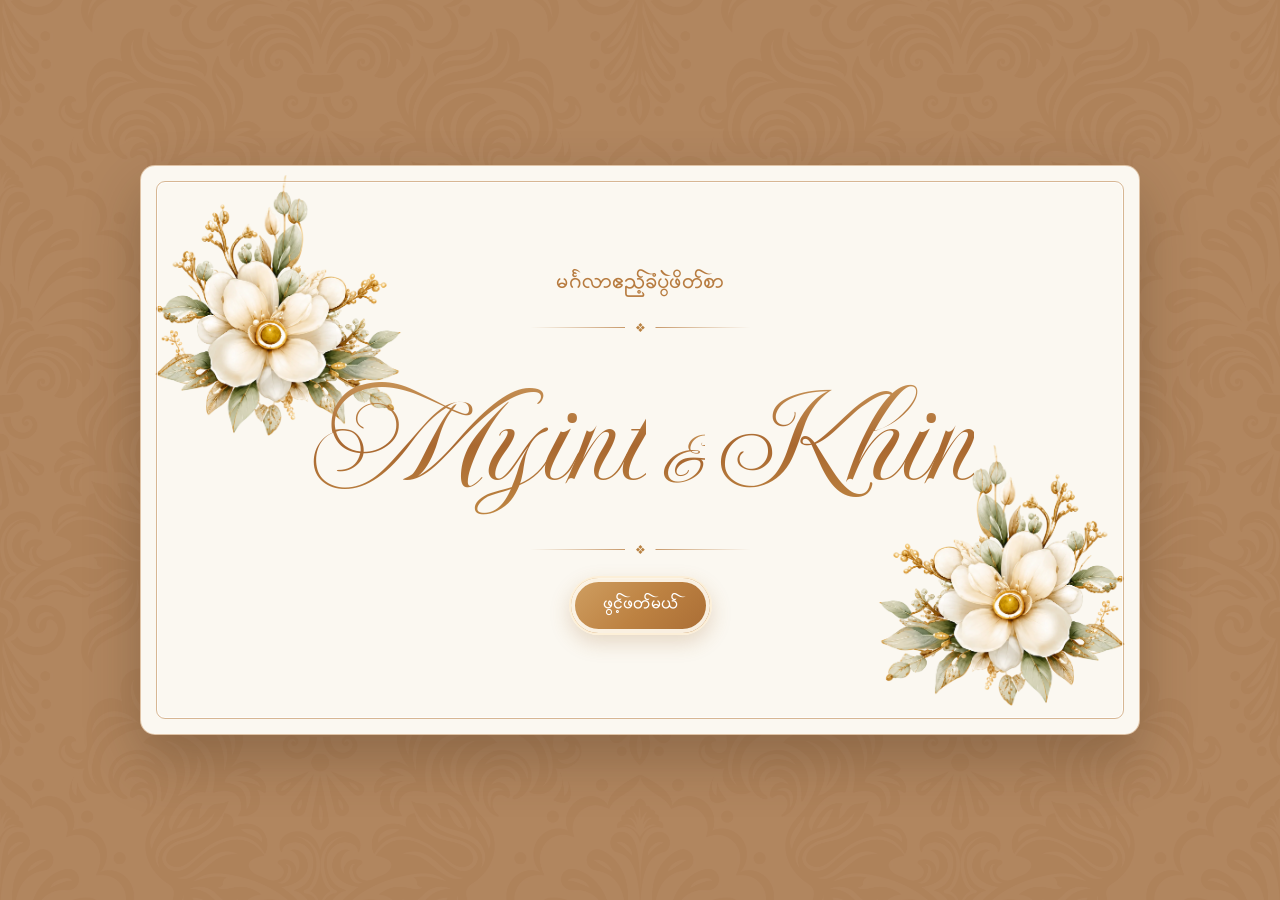
==== commit 66e7af76: "feat: polish wedding invitation and gift experience - Build a single-page wedding invitation with an" ====
--- a/index.html
+++ b/index.html
@@ -61,11 +61,22 @@
       min-height: 570px;
       overflow: hidden;
       place-items: center;
-      border: 1px solid rgba(255, 255, 255, .72);
+      border: 1px solid rgba(183, 123, 63, .42);
       border-radius: 15px;
       background: var(--card-background);
       box-shadow: 0 24px 55px rgba(48, 30, 14, .27);
       text-align: center;
+    }
+
+    .invitation-card::before {
+      position: absolute;
+      z-index: 1;
+      inset: clamp(9px, 2vw, 15px);
+      border: 1px solid rgba(183, 123, 63, .52);
+      border-radius: 9px;
+      box-shadow: inset 0 0 0 1px rgba(255, 255, 255, .72);
+      content: "";
+      pointer-events: none;
     }
 
     /* Keep the full transparent flower artwork visible in the corners. */
@@ -124,6 +135,15 @@
       display: inline-block;
     }
 
+    .cover-couple-names span,
+    .couple-names span {
+      background: linear-gradient(180deg, #d2a264 0%, #a96830 54%, #c18a45 100%);
+      background-clip: text;
+      color: transparent;
+      -webkit-background-clip: text;
+      -webkit-text-fill-color: transparent;
+    }
+
     .cover-couple-names .cover-ampersand {
       margin: 0;
       font-size: .48em;
@@ -135,6 +155,29 @@
       color: var(--gold);
       font-size: clamp(1.05rem, 4vw, 1.35rem);
       line-height: 1.7;
+    }
+
+    .cover-divider {
+      display: flex;
+      align-items: center;
+      justify-content: center;
+      gap: 10px;
+      width: min(220px, 68%);
+      color: #b98242;
+      font-size: .78rem;
+      line-height: 1;
+    }
+
+    .cover-divider::before,
+    .cover-divider::after {
+      flex: 1;
+      height: 1px;
+      background: linear-gradient(90deg, transparent, rgba(183, 123, 63, .75));
+      content: "";
+    }
+
+    .cover-divider::after {
+      transform: scaleX(-1);
     }
 
     .open-link {
@@ -142,20 +185,21 @@
       display: inline-block;
       min-width: 140px;
       padding: 14px 32px;
-      border: 0;
+      border: 2px solid rgba(255, 244, 222, .96);
       border-radius: 999px;
-      background: var(--gold);
-      box-shadow: 0 8px 20px rgba(160, 103, 45, .25);
+      background: linear-gradient(135deg, #d0a063 0%, #bd8242 52%, #a96c34 100%);
+      box-shadow: inset 0 0 0 4px rgba(255, 250, 239, .92),
+        0 8px 20px rgba(160, 103, 45, .22), inset 0 1px 0 rgba(255, 255, 255, .35);
       color: white;
       text-decoration: none;
       font: inherit;
       font-size: 1.15rem;
-      transition: transform .2s ease, background .2s ease;
+      transition: transform .2s ease, filter .2s ease;
     }
 
     .open-link:hover {
       transform: translateY(-2px);
-      background: #a66c35;
+      filter: brightness(1.06);
     }
 
     .open-link:focus-visible {
@@ -592,6 +636,70 @@
       padding-left: 0;
     }
 
+    .countdown-section {
+      padding-top: 28px;
+      padding-bottom: 48px;
+    }
+
+    .countdown-section .section-title {
+      margin-bottom: 12px;
+    }
+
+    .countdown-caption {
+      margin: 0 auto 24px;
+      color: var(--olive);
+      font-size: .95rem;
+    }
+
+    .countdown-grid {
+      display: grid;
+      grid-template-columns: repeat(4, minmax(0, 1fr));
+      gap: clamp(7px, 2vw, 14px);
+      width: min(100%, 620px);
+      margin: 0 auto;
+    }
+
+    .countdown-unit {
+      position: relative;
+      display: grid;
+      min-height: 92px;
+      padding: 14px 4px 11px;
+      place-content: center;
+      gap: 4px;
+      border: 1px solid rgba(183, 123, 63, .42);
+      border-radius: 13px;
+      background: linear-gradient(155deg, rgba(255, 253, 248, .94), rgba(243, 232, 213, .76));
+      box-shadow: 0 8px 20px rgba(87, 61, 36, .08), inset 0 1px 0 rgba(255, 255, 255, .9);
+    }
+
+    .countdown-unit::before {
+      position: absolute;
+      inset: 4px;
+      border: 1px solid rgba(183, 123, 63, .18);
+      border-radius: 9px;
+      content: "";
+      pointer-events: none;
+    }
+
+    .countdown-value,
+    .countdown-label {
+      position: relative;
+      z-index: 1;
+    }
+
+    .countdown-value {
+      color: var(--gold);
+      font-family: Georgia, "Times New Roman", serif;
+      font-size: clamp(1.45rem, 6vw, 2.5rem);
+      font-variant-numeric: tabular-nums;
+      line-height: 1;
+    }
+
+    .countdown-label {
+      color: var(--olive);
+      font-size: clamp(.68rem, 2.4vw, .85rem);
+    }
+
     .gallery-kicker {
       margin: 0 0 6px;
       color: var(--ink);
@@ -680,18 +788,22 @@
       border: 0;
     }
 
-    .gift {
+    /* .gift {
       padding-bottom: 70px;
-    }
+    } */
 
     .site-footer {
-      padding: 0 16px 28px;
+      width: min(100%, 560px);
+      margin: 120px auto 0;
+      padding: 18px 16px 28px;
+      /* border-top: 1px solid rgba(183, 123, 63, .35); */
       color: rgba(102, 83, 63, .72);
       font-family: Georgia, "Times New Roman", serif;
       font-size: .76rem;
       font-style: italic;
       letter-spacing: .08em;
       text-align: center;
+      opacity: .6;
     }
 
     .site-footer::before,
@@ -727,48 +839,60 @@
     }
 
     .qr {
-      width: 150px;
-      height: 150px;
+      display: block;
+      width: min(230px, 100%);
+      height: auto;
+      margin: 0 auto;
       object-fit: contain;
       padding: 8px;
-      border: 1px solid var(--line);
+      border: 1px solid rgba(183, 123, 63, .28);
+      border-radius: 16px;
       background: #fff;
+      box-shadow: 0 10px 24px rgba(87, 61, 36, .1);
     }
 
     .gift p {
-      max-width: 480px;
-      margin: 18px auto 0;
+      max-width: 620px;
+      margin: 0 auto;
       color: var(--olive);
       line-height: 1.7;
     }
 
+    /* .gift-kicker {
+      margin-bottom: 6px !important;
+      color: var(--olive) !important;
+      font-size: .88rem;
+    } */
+
+    .gift .section-title {
+      margin-bottom: 12px;
+    }
+
     .gift .gift-message {
       max-width: 620px;
-      margin: 0 auto 24px;
+      margin: 0 auto 20px;
       color: var(--olive);
-      line-height: 1.9;
+      line-height: 1.7;
     }
 
     .gift-details {
-      width: fit-content;
-      margin: 0 auto 18px;
-      padding: 12px 22px;
-      border: 1px solid rgba(183, 123, 63, .28);
-      border-radius: 12px;
-      background: rgba(255, 255, 255, .48);
-      color: var(--gold);
-      line-height: 1.9;
+      margin: 16px auto 14px;
+      color: var(--ink);
+      line-height: 1.8;
       text-align: center;
     }
 
-    .gift-details p:first-child {
+    .gift-details .gift-account-name {
+      color: var(--gold);
+      font-size: 1.08rem;
+      font-weight: 700;
+    }
+
+    .gift-details .gift-phone-number {
       color: var(--olive);
-      font-weight: 600;
-    }
-
-    .gift-details p:last-child {
-      color: var(--gold);
-      font-weight: 700;
+      font-family: Georgia, "Times New Roman", serif;
+      font-size: 1rem;
+      letter-spacing: .1em;
     }
 
     .gift-details p {
@@ -782,25 +906,61 @@
       margin: 18px auto 0;
     }
 
+    .thank-you-section {
+      padding-top: 34px;
+      padding-bottom: 42px;
+    }
+
+    .thank-you-copy {
+      margin: 0 auto 8px;
+      color: var(--ink);
+      font-size: clamp(1rem, 3.8vw, 1.2rem);
+      line-height: 1.8;
+    }
+
+    .thank-you-divider {
+      display: block;
+      width: min(390px, 84%);
+      height: auto;
+      margin: 0 auto 12px;
+    }
+
+    .thank-you-title {
+      margin: 0 0 20px;
+      color: #405344;
+      font-family: "ImperialScript", Georgia, serif;
+      font-size: clamp(3rem, 11vw, 4.5rem);
+      font-weight: 400;
+      line-height: 1.2;
+    }
+
+    .thank-you-actions {
+      display: grid;
+      width: min(100%, 360px);
+      margin: 18px auto 0;
+    }
+
     .gift-button {
       display: grid;
       min-height: 48px;
       padding: 11px 18px;
       place-items: center;
-      border: 1px solid var(--gold);
+      border: 2px solid rgba(255, 244, 222, .96);
       border-radius: 999px;
-      background: var(--gold);
+      background: linear-gradient(135deg, #d0a063 0%, #bd8242 52%, #a96c34 100%);
+      box-shadow: inset 0 0 0 4px rgba(255, 250, 239, .92),
+        0 7px 17px rgba(160, 103, 45, .2), inset 0 1px 0 rgba(255, 255, 255, .35);
       color: #fff;
       cursor: pointer;
       font: inherit;
       line-height: 1.5;
       text-decoration: none;
-      transition: background .2s ease, transform .2s ease;
+      transition: filter .2s ease, transform .2s ease;
     }
 
     .gift-button:hover {
       transform: translateY(-2px);
-      background: #a66c35;
+      filter: brightness(1.06);
     }
 
     .gift-button:focus-visible {
@@ -825,23 +985,34 @@
       height: 54px;
       padding: 0;
       place-items: center;
-      border: 0;
+      border: 2px solid rgba(255, 244, 222, .96);
       border-radius: 50%;
-      background: var(--gold);
-      box-shadow: 0 5px 18px rgba(87, 61, 36, .28);
+      background: linear-gradient(145deg, #d0a063 0%, #bd8242 54%, #a96c34 100%);
+      box-shadow: inset 0 0 0 4px rgba(255, 250, 239, .92),
+        0 5px 18px rgba(87, 61, 36, .24), inset 0 1px 0 rgba(255, 255, 255, .38);
       color: white;
       cursor: pointer;
       font: 22px Arial, sans-serif;
       opacity: 0;
       pointer-events: none;
       transform: translateY(8px);
-      transition: opacity .5s ease, transform .5s ease, background .2s ease;
+      transition: opacity .5s ease, transform .5s ease, filter .2s ease;
     }
 
     .music-button.is-visible {
       opacity: 1;
       pointer-events: auto;
       transform: translateY(0);
+    }
+
+    .music-button:hover {
+      filter: brightness(1.08);
+    }
+
+    .open-link:active,
+    .gift-button:active,
+    .music-button:active {
+      transform: translateY(1px) scale(.98);
     }
 
     @media (max-width: 380px) {
@@ -913,11 +1084,13 @@
 
         <div class="cover-content" id="cover">
           <p class="cover-label">မင်္ဂလာဧည့်ခံပွဲဖိတ်စာ</p>
+          <div class="cover-divider" aria-hidden="true">❖</div>
           <h1 class="cover-couple-names" aria-label="Myint and Khin">
             <span>Myint</span>
             <span class="cover-ampersand" aria-hidden="true">&amp;</span>
             <span>Khin</span>
           </h1>
+          <div class="cover-divider" aria-hidden="true">❖</div>
           <button class="open-link" id="open-invitation" type="button"
             aria-controls="wedding-invitation">ဖွင့်ဖတ်မယ်</button>
         </div>
@@ -938,20 +1111,20 @@
     </section>
 
     <section class="section ceremony-invitation" aria-labelledby="ceremony-title">
-      <h2 class="section-title" id="ceremony-title">မင်္ဂလာ ဧည့်ခံပွဲ</h2>
+      <h2 class="section-title" id="ceremony-title">မင်္ဂလာဧည့်ခံပွဲ</h2>
       <div class="ceremony-divider" aria-hidden="true">❦</div>
       <p class="family-line">ဦးချစ်ဝင်း + ဒေါ်သိန်းမေ တို့၏သား</p>
       <p class="couple-name">မောင်မြင့်ထွေး</p>
       <p class="and">နှင့်</p>
       <p class="family-line">ဦးအောင်မြင့်ဌေး + ဒေါ် ရှု့ရှု့ဝင်း တို့၏သမီး</p>
       <p class="couple-name">မခင်ထက်အောင်</p>
-      <p class="invitation-copy">တို့၏ <br> မင်္ဂလာ ဧည့်ခံပွဲသို့ ကြွရောက် ချီးမြှင့်ပေးကြပါရန် လေးစားစွာ
+      <p class="invitation-copy">တို့၏ <br> မင်္ဂလာဧည့်ခံပွဲသို့ ကြွရောက် ချီးမြှင့်ပေးကြပါရန် လေးစားစွာ
         ဖိတ်ကြားအပ်ပါသည်။
       </p>
     </section>
 
     <section class="section wedding-time" aria-labelledby="wedding-time-title">
-      <h2 class="section-title" id="wedding-time-title">မင်္ဂလာ အချိန်အခါ</h2>
+      <h2 class="section-title" id="wedding-time-title">မင်္ဂလာအချိန်အခါ</h2>
       <div class="ceremony-divider" aria-hidden="true">❦</div>
       <div class="time-details">
         <div class="time-row">
@@ -1024,31 +1197,55 @@
       </div>
     </section>
 
-    <section class="section gift" aria-labelledby="gift-title">
+    <section class="section countdown-section" aria-labelledby="countdown-title">
+      <h2 class="section-title" id="countdown-title">မင်္ဂလာနေ့အထိ</h2>
+      <div class="ceremony-divider" aria-hidden="true">❦</div>
+      <p class="countdown-caption">အမှတ်တရနေ့လေးရောက်ဖို့ ကျန်ရှိချိန်</p>
+      <div class="countdown-grid" id="wedding-countdown" role="timer" aria-label="မင်္ဂလာပွဲအထိ ကျန်ရှိချိန်">
+        <div class="countdown-unit"><span class="countdown-value" id="countdown-days">00</span><span
+            class="countdown-label">ရက်</span></div>
+        <div class="countdown-unit"><span class="countdown-value" id="countdown-hours">00</span><span
+            class="countdown-label">နာရီ</span></div>
+        <div class="countdown-unit"><span class="countdown-value" id="countdown-minutes">00</span><span
+            class="countdown-label">မိနစ်</span></div>
+        <div class="countdown-unit"><span class="countdown-value" id="countdown-seconds">00</span><span
+            class="countdown-label">စက္ကန့်</span></div>
+      </div>
+    </section>
+
+    <section class="section" aria-labelledby="gift-title">
+      <!-- <p class="gift-kicker">မင်္ဂလာလက်ဖွဲ့</p> -->
       <h2 class="section-title" id="gift-title">လက်ဖွဲ့ ပေးချင်တယ်ဆိုရင်</h2>
       <div class="ceremony-divider" aria-hidden="true">❦</div>
-      <p class="gift-message">လူကိုယ်တိုင် ကြွရောက်ချီးမြှင့်ပေးခြင်းကပင် ကျွန်တော်တို့အတွက် အဖိုးတန်ဆုံးနှင့်
-        အကြီးမားဆုံးသော မင်္ဂလာလက်ဆောင် ဖြစ်ပါတယ်။ အကြောင်းအမျိုးမျိုးကြောင့် ကိုယ်တိုင်မလာရောက်နိုင်သော်လည်းပဲ
-        မင်္ဂလာလက်ဖွဲ့များပေးပို့ချင်ပါက အောက်ပါ QR
-        ကုဒ်မှတစ်ဆင့် လက်ဖွဲ့များ ပေးအပ်နိုင်ပါတယ်။<br>ချစ်ခင်လေးစားစွာဖြင့်
-        ဆုမွန်ကောင်းတောင်းပေးကြသူတစ်ဦးချင်းစီတိုင်းကို ကျေးဇူးအထူးတင်ရှိပါတယ်။"</p>
+      <p class="gift-message">ကိုယ်တိုင်ကြွရောက်ပေးတာက အကြီးဆုံးလက်ဖွဲ့ပါ။</p>
+      <img class="qr" src="assets/qr/qr-1.jpg" alt="Khin Htet Aung ၏ KBZPay ငွေလွှဲရန် QR ကုဒ်" loading="lazy">
       <div class="gift-details" aria-label="ငွေလွှဲရန် အချက်အလက်">
-        <p>Name - Myint Htwe</p>
-        <p>Phone Number - 0987654321</p>
+        <p class="gift-account-name">Khin Htet Aung</p>
+        <p class="gift-phone-number">09975634945</p>
       </div>
-      <img class="qr" src="assets/qr/qr-1.jpg" alt="လက်ဖွဲ့ငွေလွှဲရန် QR ကုဒ်" loading="lazy">
       <div class="gift-actions">
         <!-- <button class="gift-button" id="save-qr-button" type="button">QR ကုဒ်ကို ဖုန်းထဲသို့ သိမ်းရန်</button> -->
         <button class="gift-button" type="button" data-download="assets/qr/qr-1.jpg"
-          data-filename="Myint-and-Khin-Wedding-QR.jpg" data-prefetch>QR ကုဒ်ကို ဖုန်းထဲသို့ သိမ်းရန်</button>
-        <button class="gift-button" id="copy-phone-button" type="button">ငွေလွှဲရန် ဖုန်းနံပါတ် ကူးယူရန်</button>
+          data-filename="Myint-and-Khin-Wedding-QR.jpg" data-prefetch>QR ကို သိမ်းမယ်</button>
+        <button class="gift-button" id="copy-phone-button" type="button">ဖုန်းနံပါတ် ကူးမယ်</button>
       </div>
       <p class="copy-status" id="copy-status" role="status" aria-live="polite"></p>
     </section>
 
-    <footer class="site-footer">Created by Ko Ko Kyaw · 2026</footer>
-
-    <audio id="wedding-music" src="assets/music/Bruno-Mars-Marry-You.mp3" preload="none" loop></audio>
+    <section class="section thank-you-section" aria-labelledby="thank-you-title">
+      <img class="thank-you-divider" src="assets/images/decorations/thank-you-divider.png" alt="" aria-hidden="true"
+        loading="lazy">
+      <h2 class="thank-you-title" id="thank-you-title">Thank You So Much</h2>
+      <p class="thank-you-copy">မင်္ဂလာဧည့်ခံပွဲသို့ ကြွရောက်ချီးမြှင့်ပေးမည့်အတွက်<br>ကျေးဇူးအများကြီးတင်ပါတယ်။</p>
+      <div class="thank-you-actions">
+        <button class="gift-button" type="button" data-download="assets/images/wedding.png"
+          data-filename="Myint-and-Khin-Wedding-Invitation.png" data-prefetch>ဖိတ်စာကို သိမ်းမယ်</button>
+      </div>
+    </section>
+
+    <footer class="site-footer">Wedding Gift from Ko Ko Kyaw</footer>
+
+    <audio id="wedding-music" src="assets/music/Shane Filan - Beautiful In White.mp3" preload="none" loop></audio>
     <button class="music-button" id="music-button" type="button" aria-label="Play music" aria-pressed="false"
       hidden>♫</button>
     <script>
@@ -1060,6 +1257,27 @@
       // const saveQrButton = document.getElementById('save-qr-button');
       const copyPhoneButton = document.getElementById('copy-phone-button');
       const copyStatus = document.getElementById('copy-status');
+      const countdownCaption = document.querySelector('.countdown-caption');
+      const weddingDate = new Date('2026-11-22T09:00:00+06:30').getTime();
+
+      function updateWeddingCountdown() {
+        const secondsLeft = Math.max(0, Math.floor((weddingDate - Date.now()) / 1000));
+        const values = {
+          days: Math.floor(secondsLeft / 86400),
+          hours: Math.floor((secondsLeft % 86400) / 3600),
+          minutes: Math.floor((secondsLeft % 3600) / 60),
+          seconds: secondsLeft % 60,
+        };
+
+        Object.entries(values).forEach(([unit, value]) => {
+          document.getElementById(`countdown-${unit}`).textContent = String(value).padStart(2, '0');
+        });
+
+        if (secondsLeft === 0) countdownCaption.textContent = 'ဒီနေ့ဟာတို့ရဲ့ မင်္ဂလာနေ့လေးပါ။';
+      }
+
+      updateWeddingCountdown();
+      window.setInterval(updateWeddingCountdown, 1000);
 
       function syncMusicButton() {
         const playing = !music.paused;
@@ -1212,13 +1430,13 @@
 
       copyPhoneButton.addEventListener('click', async () => {
         try {
-          await navigator.clipboard.writeText('0987654321');
+          await navigator.clipboard.writeText('09975634945');
           copyStatus.textContent = 'ဖုန်းနံပါတ်ကို ကူးယူပြီးပါပြီ။';
         } catch (_) {
-          copyStatus.textContent = 'ဖုန်းနံပါတ်ကို ကိုယ်တိုင်ကူးယူပါ: 0987654321';
+          copyStatus.textContent = 'ဖုန်းနံပါတ်ကို ကိုယ်တိုင်ကူးယူပါ: 09975634945';
         }
       });
     </script>
 </body>
 
-</html>
+</html>
